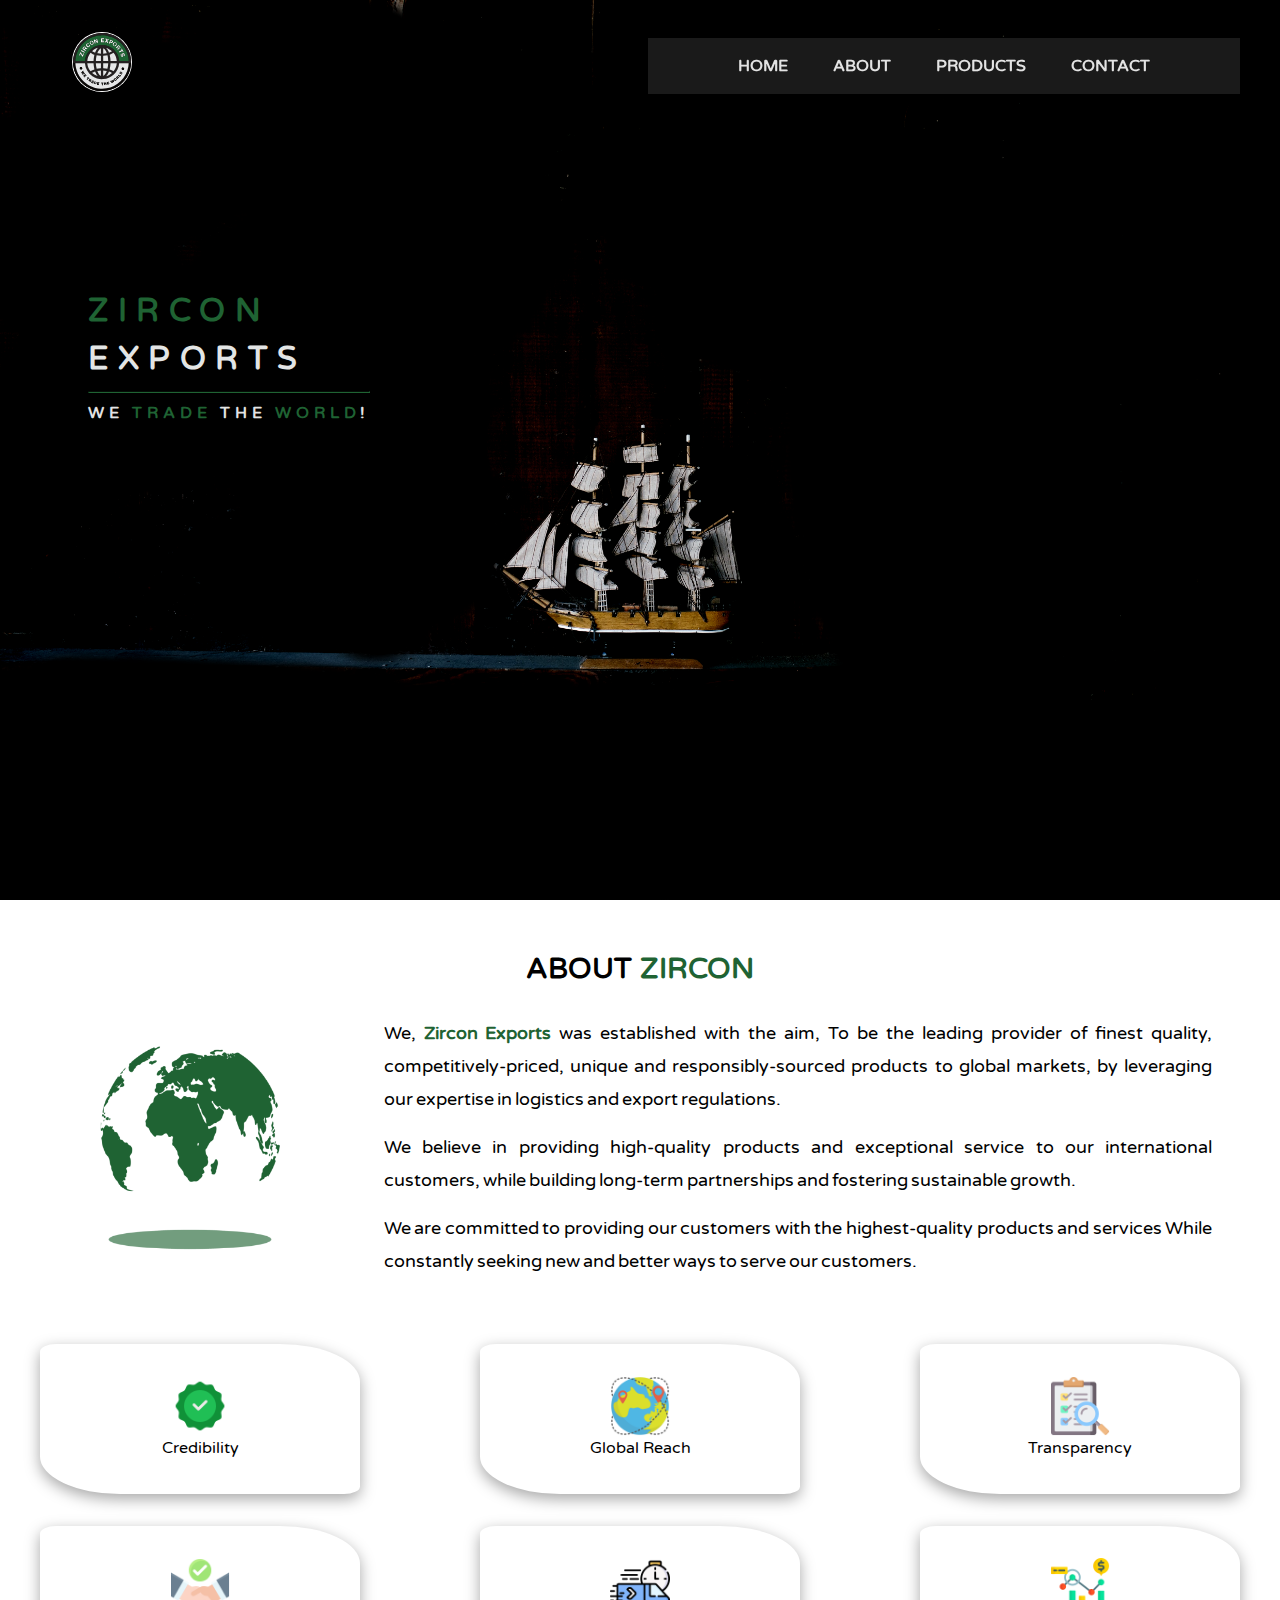
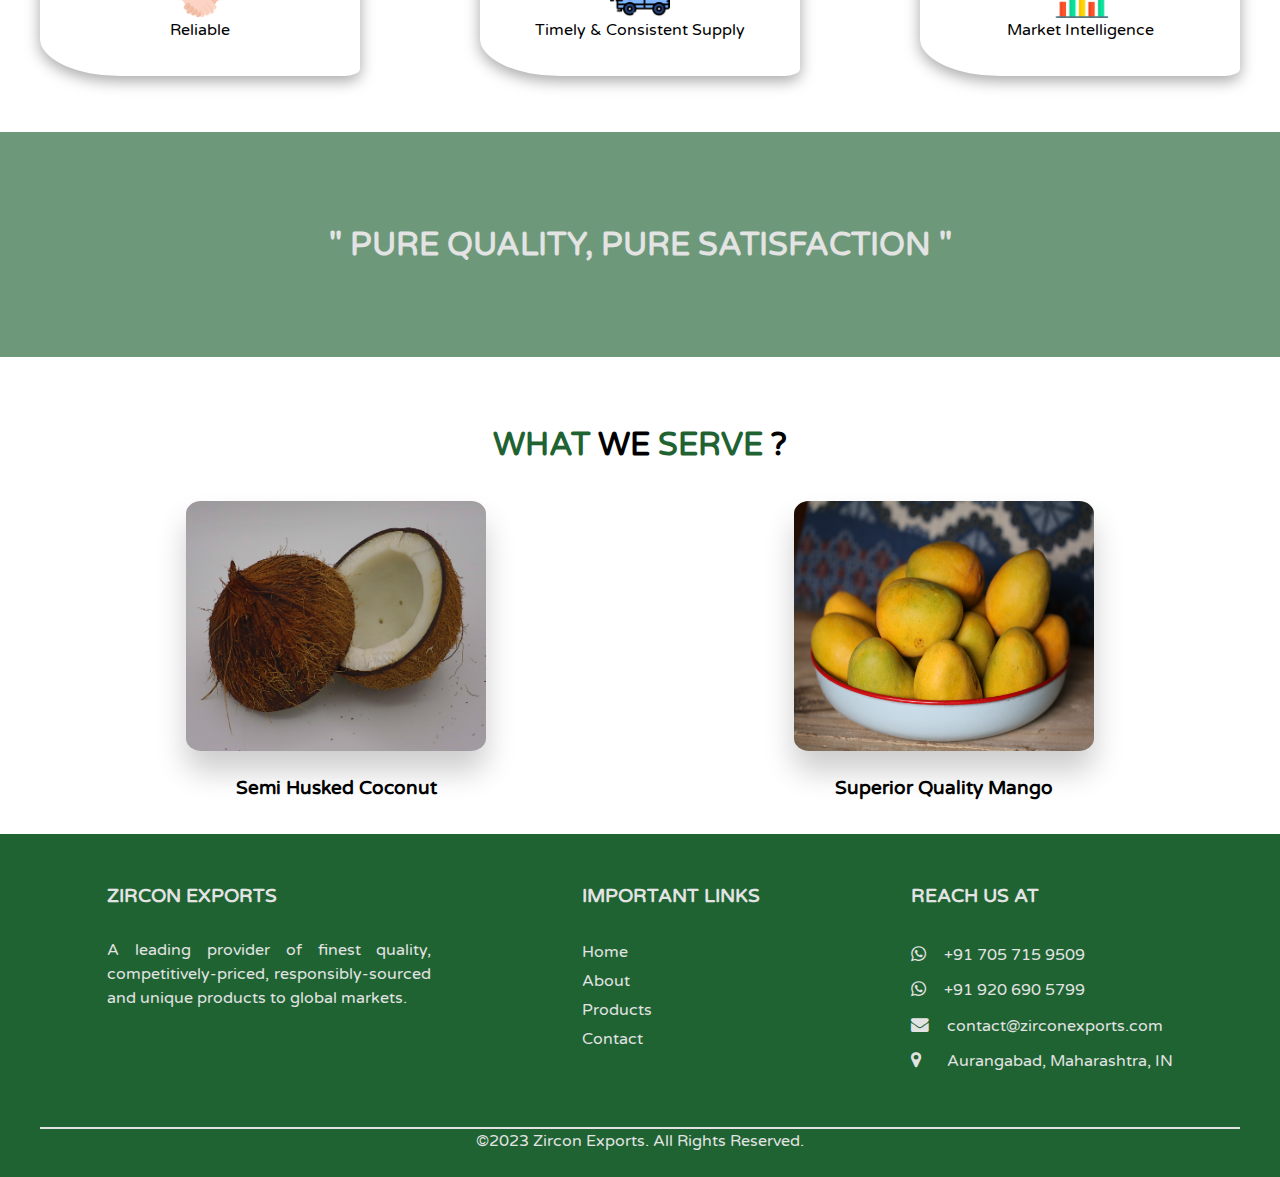
==== index.html @ 182d9b3e "Contact page header added" ====
<!DOCTYPE html>
<html lang="en">

<head>
    <meta charset="UTF-8">
    <meta http-equiv="X-UA-Compatible" content="IE=edge">
    <meta name="viewport" content="width=device-width, initial-scale=1.0">

    <title>Zircon Exports | We Trade The World!</title>

    <link rel="stylesheet" href="https://cdnjs.cloudflare.com/ajax/libs/font-awesome/4.7.0/css/font-awesome.min.css">

    <link rel="stylesheet" href="./assets/css/style.css">


</head>

<body>
    <section class="hero" id="home">
        <header class="primary-header container flex">
            <div>
                <img src="./assets/img/zircon_exports_logo.svg" alt="" class="logo">
            </div>
            <button class="nav-toggle" aria-controls="primary-navigation" aria-expanded="false">
                <span class="sr-only">Menu</span>
            </button>
            <nav>
                <ul data-visible="false" id="primary-navigation" class="primary-navigation flex">
                    <li>
                        <a href="#home">
                            <b>Home</b>
                        </a>
                    </li>
                    <li>
                        <a href="./about.html">
                            <b>About</b>
                        </a>
                    </li>
                    <li>
                        <a href="./product.html">
                            <b>Products</b>
                        </a>
                    </li>
                    <li>
                        <a href="#contact">
                            <b>Contact</b>
                        </a>
                    </li>
                </ul>
            </nav>
        </header>
        <div class="hero-container container flex">
            <div class="hero-heading">
                <h1><span>Zircon</span> <br /> Exports</h1>
                <hr>
                <h3>We <span>Trade</span> The <span>World</span>!</h3>
            </div>
        </div>
    </section>
    <section id="about-us">
        <div class="container">
            <h2 class="about-heading"><b>About <span>Zircon</span></b></h2>
            <div class="flex">
                <div class="globe">
                    <img src="./assets/img/globe-png.png" alt="">
                </div>
                <div>
                    <div class="about-para">
                        <p>We, <span><b> Zircon Exports</b></span> was established with the aim, To be the leading
                            provider
                            of
                            finest quality, competitively-priced, unique and responsibly-sourced products to global
                            markets,
                            by
                            leveraging our expertise
                            in logistics and export regulations.
                        </p>
                        <p>We believe in providing high-quality products and
                            exceptional
                            service to our international customers, while building long-term partnerships and fostering
                            sustainable growth.
                        </p>
                        <p>We are
                            committed to providing our customers with the highest-quality products and services While
                            constantly seeking new and better ways to serve our customers.
                        </p>
                    </div>
                </div>
            </div>
        </div>
        <div class="container flex card-container">
            <div class="card-wrap">
                <div class="card">
                    <img src="./assets/img/approved.png" alt="">
                    <p>Credibility</p>
                </div>
            </div>
            <div class="card-wrap">
                <div class="card">
                    <img src="./assets/img/navigation.png" alt="">
                    <p>Global Reach</p>
                </div>
            </div>
            <div class="card-wrap">
                <div class="card">
                    <img src="./assets/img/inspection.png" alt="">
                    <p>Transparency</p>
                </div>
            </div>
            <div class="card-wrap">
                <div class="card">
                    <img src="./assets/img/handshake.png" alt="">
                    <p>Reliable</p>
                </div>
            </div>
            <div class="card-wrap">
                <div class="card">
                    <img src="./assets/img/express-delivery.png" alt="">
                    <p>Timely &amp; Consistent Supply</p>
                </div>
            </div>
            <div class="card-wrap">
                <div class="card">
                    <img src="./assets/img/market-analysis.png" alt="">
                    <p>Market Intelligence</p>
                </div>
            </div>
        </div>
    </section>

    <div class="tagline-container low-op-bg-image flex">
        <div>
            <h1>" Pure Quality, Pure Satisfaction "</h1>
        </div>
    </div>

    <section id="product">
        <div class="container product-container">
            <h1><span>What</span> We <span>Serve </span>?</h1>
            <div class="flex card-container">
                <div class="card">
                    <div>
                        <img src="./assets/img/coco1.jpg" alt="">
                        <div class="overlay">
                            <div class="overlay-btn"><a href="./product.html">Read More</a></div>
                        </div>
                    </div>
                    <h3>Semi Husked Coconut</h3>
                </div>
                <div class="card">
                    <div>
                        <img src="./assets/img/mango.jpg" alt="">
                        <div class="overlay">
                            <div class="overlay-btn"><a href="./product.html">Read More</a></div>
                        </div>
                    </div>
                    <h3>Superior Quality Mango</h3>
                </div>
                <!-- <div class="card">
                    <img src="./assets/img/coco3.jpg" alt="">
                </div>
                <div class="card">
                    <img src="./assets/img/coco1.jpg" alt="">
                </div> -->
            </div>
        </div>
    </section>

    <footer id="contact">
        <div class="container flex">
            <div class="company">
                <h3>Zircon Exports</h3>
                <p>A leading provider of finest quality, competitively-priced, responsibly-sourced and unique products
                    to
                    global markets.
                </p>
            </div>
            <div class="important-links">
                <h3>Important Links</h3>
                <ul>
                    <li><a href="#home">Home</a></li>
                    <li><a href="./about.html">About</a></li>
                    <li><a href="./product.html">Products</a></li>
                    <li><a href="./contact.html">Contact</a></li>
                </ul>
            </div>
            <div class="contact-details-footer">
                <h3>Reach us at</h3>
                <ul>
                    <li><i class="fa fa-whatsapp"></i>+91 705 715 9509</li>
                    <li><i class="fa fa-whatsapp"></i>+91 920 690 5799</li>
                    <li><i class="fa fa-envelope"></i>contact@zirconexports.com</li>
                    <li><i class="fa fa-map-marker"></i>&nbsp;&nbsp;Aurangabad, Maharashtra, IN</li>
                </ul>
            </div>
        </div>
        <div class="container credits-container">
            <hr>
            <p>&#169;2023&nbsp;<a href="#">Zircon Exports.</a> All Rights Reserved.</p>
        </div>
    </footer>


    <script src="./assets/js/script.js"></script>
</body>

</html>
---- assets/css/style.css ----
@import url('https://fonts.googleapis.com/css2?family=Varela+Round&display=swap');

*{
    box-sizing: border-box;
    padding: 0;
    margin: 0;
}

html{
    scroll-behavior: smooth;
    scroll-padding-top: var(--scroll-padding, 100px);
}

a{
    text-decoration: none;
}

body{
    font-family: 'Varela Round', sans-serif;
    line-height: 1.5;
    overflow-x: hidden;
    /* height: 250em; */
}

/* -------- Utilities --------- */

.container{
    max-width: 1200px;
    margin: 0 auto;
}

.flex{
    display: flex;
    gap: var(--gap, 1rem);
}

.sr-only {
    position: absolute;
    width: 1px;
    height: 1px;
    padding: 0;
    margin: -1px;
    overflow: hidden;
    clip: rect(0,0,0,0);
    border: 0;
  }
/* -------------------------------- */

/* -------- Home ------------------ */
.hero{
    height: 100vh; 
    width: 100%;
    background-position: center;
    background-size: cover;
    background-repeat: no-repeat;
    background-attachment: fixed;
    /* background-image: linear-gradient(to top, rgba(31, 99, 51,0.5), rgba(0, 0, 0,0.4)) ,url(../img/hero2.jpg); */
    background-image: url(../img/hero3.png);
}

.hero-container{
    height: 50vh;
    justify-content: left;
    align-items: center;
    padding-inline: 3rem;
}

.hero-heading h1{
    color: #e3e5e5;
    font-size: 2em;
    text-transform: uppercase;
    letter-spacing: 0.3em;
}

.hero-heading hr{
    margin-block: 0.5em;
    border-color: #1f6333;
}

.hero-heading h3{
    color: #e3e3e3;
    font-size: 1em;
    text-transform: uppercase;
    letter-spacing: 0.3em;
}

.hero-heading span{
    color: #1f6333;
}

/* -------- primary header -------- */

.logo{
    width: 60px;
    margin: 2rem;
    border-radius: 50%;
}

.primary-header{
    align-items: center;
    justify-content: space-between;
    z-index: 1;
}

.sticky .primary-header{
    position: fixed;
    top: 0;
    right: 0;
    left: 0;
    transition: all 350ms ease-in-out;
}

.nav-toggle{
    display: none;
}

.primary-navigation{
    list-style: none;
    padding: 0;
    margin: 0;
    background: hsl(0, 0%, 0%, 0.5);
    transition: all 350ms ease-out;
    text-transform: uppercase;
}

.sticky .primary-header .primary-navigation{
    background: hsl(0, 0%, 0%, 0.6);
}

.primary-navigation a{
    color: #e3e3e3;
}

.primary-navigation a:hover{
    color: #fff;
    border-bottom: 1px solid #fff;
    padding-block: 0.4em;
}

@supports (backdrop-filter: blur(1rem)){
    .primary-navigation{
        background: hsl(0, 0%, 100%, 0.1);
        backdrop-filter: blur(1rem);
    }

    #about-page-styles .primary-navigation{
        background: hsl(0, 0%, 35%);
    }
    
    #product-page-styles .primary-navigation{
        background: hsl(0, 0%, 35%);
    }
    
    #contact-page-styles .primary-navigation{
        background: hsl(0, 0%, 35%);
    }
}

/* About section home page */

#about-us .flex{
    justify-content: space-between;
}

#about-us{
    margin-block: 3em;
}

#about-us .container{
    margin-block: 2em;
}

.about-heading{
    text-align: center;
    font-size: 1.8em;
    text-transform: uppercase;
}

.about-heading span{
    color: #1f6333;
}

.about-para{
    text-align: justify;
    /* text-justify: auto; */
    margin: 1em 1.5em;
    line-height: 1.8;
    font-size: 1.15em;
    word-spacing: -2px;
}

.about-para p{
    padding-block: 0.4em;
}

.about-para p span{
    color: #1f6333;
    font-weight: bold;
}

#about-us .globe{
    display: flex;
    align-items: center;
    justify-content: center;
}

#about-us .globe img{
    width: 300px;
    height: 300px;
    
}

#about-us .card-container{
    margin-block: 2em;
    align-items: center;
    flex-wrap: wrap;
}

#about-us .card-wrap{
    width: 320px;
    height: 150px;
    margin-block: 0.5em;
    display: flex;
    justify-content: center;
    box-shadow: rgba(0, 0, 0, 0.35) 0px 5px 15px;
    border-radius: 5% 25%;
    transition: all 350ms ease-out;
}

#about-us .card-wrap:hover{
    transform: translateY(-10px);
}

#about-us .card{
    display: flex;
    flex-direction: column;
    align-items: center;
    padding: 2em;
}

#about-us .card-container .card img{
    width: 60px;
}

/* ---------------------------------------- */

/*------------ Tagline section ------------ */

.tagline-container{
    width: 100%;
    height: 25vh;
    color: #e3e3e3;
    justify-content: center;
    align-items: center;
    font-weight: 700;
    font-size: 1em;
    text-transform: uppercase;
}

.low-op-bg-image{
    background-image: url(../img/product-bg.jpg);
    background-size: cover;
    background-position:center;
    background-attachment: fixed;
    position: relative;
    isolation: isolate;
}

.low-op-bg-image::after{
    content: "";
    position: absolute;
    inset: 0;
    z-index: -1;
    background: #1f6333;
    opacity: 0.65;
}

/* ---------------------------------------- */
/*         Product Section          */

.product-container{
    /* background-color: antiquewhite; */
    margin-block-end: 2em;
}

.product-container h1{
    font-size: 2em;
    text-align: center;
    margin-block-start: 2em;
    margin-block-end: 1em;
    text-transform: uppercase;
}

.product-container h1 span{
    color: #1f6333;
}

.card-container{
    height: 100%;
}

.product-container .flex{
    flex-wrap: wrap;
    justify-content: space-around;
    align-items: center;
}

.product-container .card{
    display: flex;
    flex-direction: column;
    align-items: center;
    justify-content: center;
    position: relative;
}

.product-container img{
    width: 300px;
    height: 250px;
    margin-block-end: 1em;
    border-radius: 5%;
    box-shadow: rgba(0, 0, 0, 0.2) 0px 20px 30px;
}

.overlay {
    position: absolute;
    top: 0;
    bottom: 100%;
    left: 0;
    right: 0;
    height: 0;
    width: 100%;
    /* opacity: 0.5; */
    overflow: hidden;
    transition: .5s ease;
    border-radius: 5%;
    background-color: #1f6333;
}

.card:hover .overlay {
    bottom: 0;
    height: 83%;
}

.overlay-btn{
    position: absolute;
    top: 50%;
    left: 50%;
    -webkit-transform: translate(-50%, -50%);
    -ms-transform: translate(-50%, -50%);
    transform: translate(-50%, -50%);
    text-align: center;
}

.overlay-btn a{
    color: white;
    font-size: 20px;
    font-weight: 500;
    border: 1px solid #e3e4e5;
    border-radius: 5%;
    padding: 0.5em;
}
/* -------------------------------- */

/*         Footer                   */

footer{
    background: #1f6333;
    color: #e3e3e3;
}

footer ul li{
    list-style-type: none;
}

footer a{
    color: #e3e3e3;
    text-decoration: none;
}

footer a:hover{
    color: #fff;
}

footer .container{
    padding: 3em 0;
}

footer .container h3{
    text-transform: uppercase;
    margin-block-end: 1.5em;
}

footer .flex{
    justify-content: space-around;
}

footer .company{
    width: 27%;
}

footer .company p{
    text-align: justify;
    text-justify: distribute;
}

footer .important-links li{
    line-height: 1.8;
}

footer .contact-details-footer li{
    line-height: 2.2;
}

footer .contact-details-footer li i{
    font-size: 1.1em;
    margin-inline-end: 1em;
}

footer .credits-container{
    padding: 0 0 1.5em 0;
    text-align: center;
}

.credits-container hr{
    border: 0.5px solid#e3e3e3;
}

/* -------------------------------- */

/* About Page */

#about-page-styles .hero{
    background: unset;
    height: unset;
    background-position: unset;
    background-size: unset;
    background-repeat: unset;
    background-attachment: unset;
}

.about-page .container{
    justify-content: space-evenly;
    align-items: center;
}

.rotating-globe{
    display: flex;
    justify-content: center;
    align-items: center;
}

.earth {
    width: 300px;
    height: 300px;
    margin-block-end: 13em;
    background-image: url(../img/mapWorld.jpg);
    background-size: cover;
    /* background-repeat: no-repeat; */
    border-radius: 50%;
    box-shadow: -20px -20px 50px 2px #000 inset, 0 0 20px #000;
    animation: spin 250s linear infinite;

}

.about-page .company-history{
    margin-inline-start: 4em;
    margin-block-start: 3em;
    max-width: 60ch;
}

.company-history p{
    margin-block: 2em;
    text-align: justify;
    text-justify:distribute-all-lines;
}

.company-history h1{
    text-transform: uppercase;
    font-size: 1.8em;
    margin-block-end: 0.5em;
}

.company-history h1 span{
    color: #1f6333;
}

.company-history h3 span{
    color: #1f6333;
}

.company-history h3{
    text-transform: uppercase;
}

.company-history h4{
    text-transform: uppercase;
    margin-block-end: 0.5em;
    letter-spacing: 0.3em;
    color: #3333;
    font-size: 1.2em;
}

.company-history .mission{
    margin-block: 1.5em;
}

.company-history li{
    list-style:circle ;
    margin: 0.7em 1em;
}

@keyframes spin {
    0%{
        background-position: 0 0;
    }
    100%{
        background-position: -4174px 0;
    }
}

#about-page-footer{
    margin-block-start: 3em;
}
/* ------------------------------------- */


/*       Product Page Styling            */

#product-page-styles .hero{
    background: unset;
    height: unset;
    background-position: unset;
    background-size: unset;
    background-repeat: unset;
    background-attachment: unset;
}


/* #product-page-styles::after{
    content: "";
    position: absolute;
    inset: 0;
    z-index: -1;
    background: #1f6333;
    opacity: 0.75;
} */

/* .product-pg-container{
    color: #000;
} */

.product-pg-container h1{
    color: #000;
    text-align: center;
    margin-block: 1em;
    text-transform: uppercase;
}

.product-pg-container h1 span{
    color: #1f6333;
}

.product-pg-container h3{
    margin-block-end: 0.5em;
}

.pg-card-container{
    display: flex;
    justify-content: space-between;
    align-items: center;
    margin-block: 2em;
}

.pg-mango .pg-card-container{
    flex-direction: row-reverse;
    margin-block-end: 1em;
}

.pg-card-container img{
    width: 300px;
    margin-inline: 1em;
    border-radius: 5%;
    box-shadow: -20px -20px 50px 2px #000 inset, 0 0 20px #000;
}

.product-pg-container .pg-detail{
    padding: 1em;
    text-align: justify;
    text-justify: distribute-all-lines;
}

.pg-mango .extras{
    margin-block-end: 1em;
    padding-inline: 1em;
}

.pg-mango ul li{
    list-style-type:circle;
    line-height: 2;
}

.pg-mango .variety-list{
    justify-content: space-around;
}

/* ------------------------------------- */

/* ------------- Media Queries --------- */

@media (max-width: 972px){
    .tagline-container{
        font-size: 1em;
    }
}


@media (max-width: 768px) {
    .container{
        margin-inline: 1em;
    }
    #about-us .flex{
        flex-direction: column;
    }
    .earth{
        width: 200px;
        height: 200px;
        margin-block-end: 1.5em;
    }
    .about-page .container{
        flex-direction: column;
        justify-content: center;
        align-items: center;
        height: unset;
    }
    .about-page .company-history{
        margin-inline-start: 0;
        margin-block-start: 0em;
        /* max-width: 60ch; */
    }

    .pg-card-container{
        flex-direction: column;
    }

    .pg-mango .pg-card-container{
        flex-direction: column;
    }

    .pg-mango .variety-list{
        /* justify-content: center; */
        flex-direction: column;
    }

}

@media (min-width: 35em){
    .primary-navigation{
        --gap: clamp(1.5rem, 5vh, 3rem);
        padding-block: 1rem;
        padding-inline: clamp(3rem, 10vh, 10rem);
    }
}

@media (max-width: 35em){
    .logo{
        width: 45px;
        margin: 1.5rem;
    }

    .primary-navigation{
        --gap: 2em;
        position: fixed;
        z-index: 1000;
        inset: 0 0 0 30%;
        flex-direction: column;
        padding: min(30vh, 10rem) 2em;
        transform: translateX(100%);
        transition: transform 350ms ease-out;
    }

    .primary-navigation[data-visible="true"]{
        transform: translateX(0%);
    }

    .nav-toggle{
        display: block;
        position: absolute;
        z-index: 9999;
        background: url(../img/icon-hamburger.svg);
        background-repeat: no-repeat;
        width: 2rem;
        border: 0;
        aspect-ratio: 1;
        top: 2rem;
        right: 2rem;
    }

    .sticky .primary-header .nav-toggle{
        background: url(../img/icon-hamburger-dark.svg);
        background-repeat: no-repeat;
    }

    .sticky .primary-header .nav-toggle[aria-expanded="true"],
    .nav-toggle[aria-expanded="true"]{
        background: url(../img/icon-close.svg);
        background-repeat: no-repeat;
    }

    .hero-container{
        justify-content: center;
        align-items: center;
        margin-block: -1.8em;
    }

    .hero-heading h1{
        font-size: 1.7em;
    }

    .hero-heading h3{
        font-size: 0.85em;
    }

    .about-para{
        font-size: 1em;
        margin: 0;
    }

    .tagline-container{
        font-size: 0.5em;
    }

    footer .flex{
        flex-direction: column;
    }

    footer .company{
        width: 100%;
    }

    .product-pg-container .pg-detail{
        padding-inline: 0;
    }
}
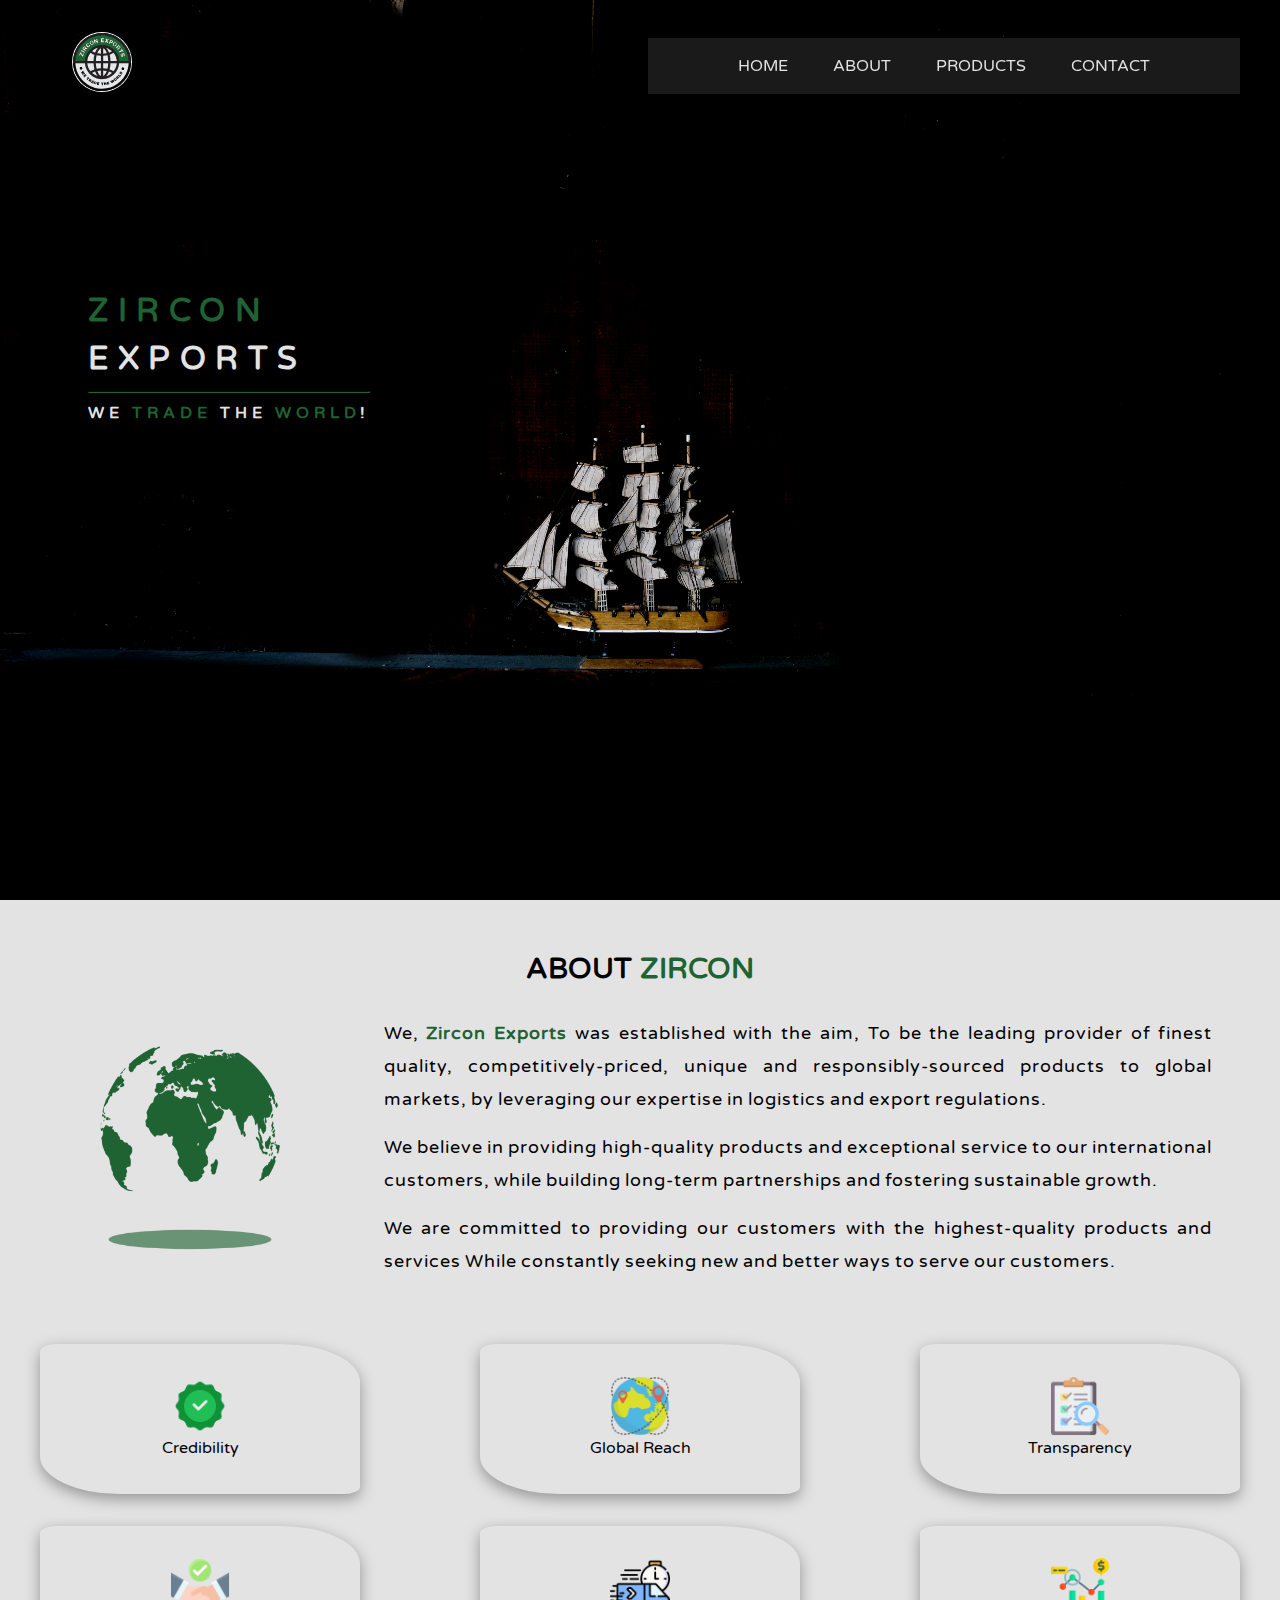
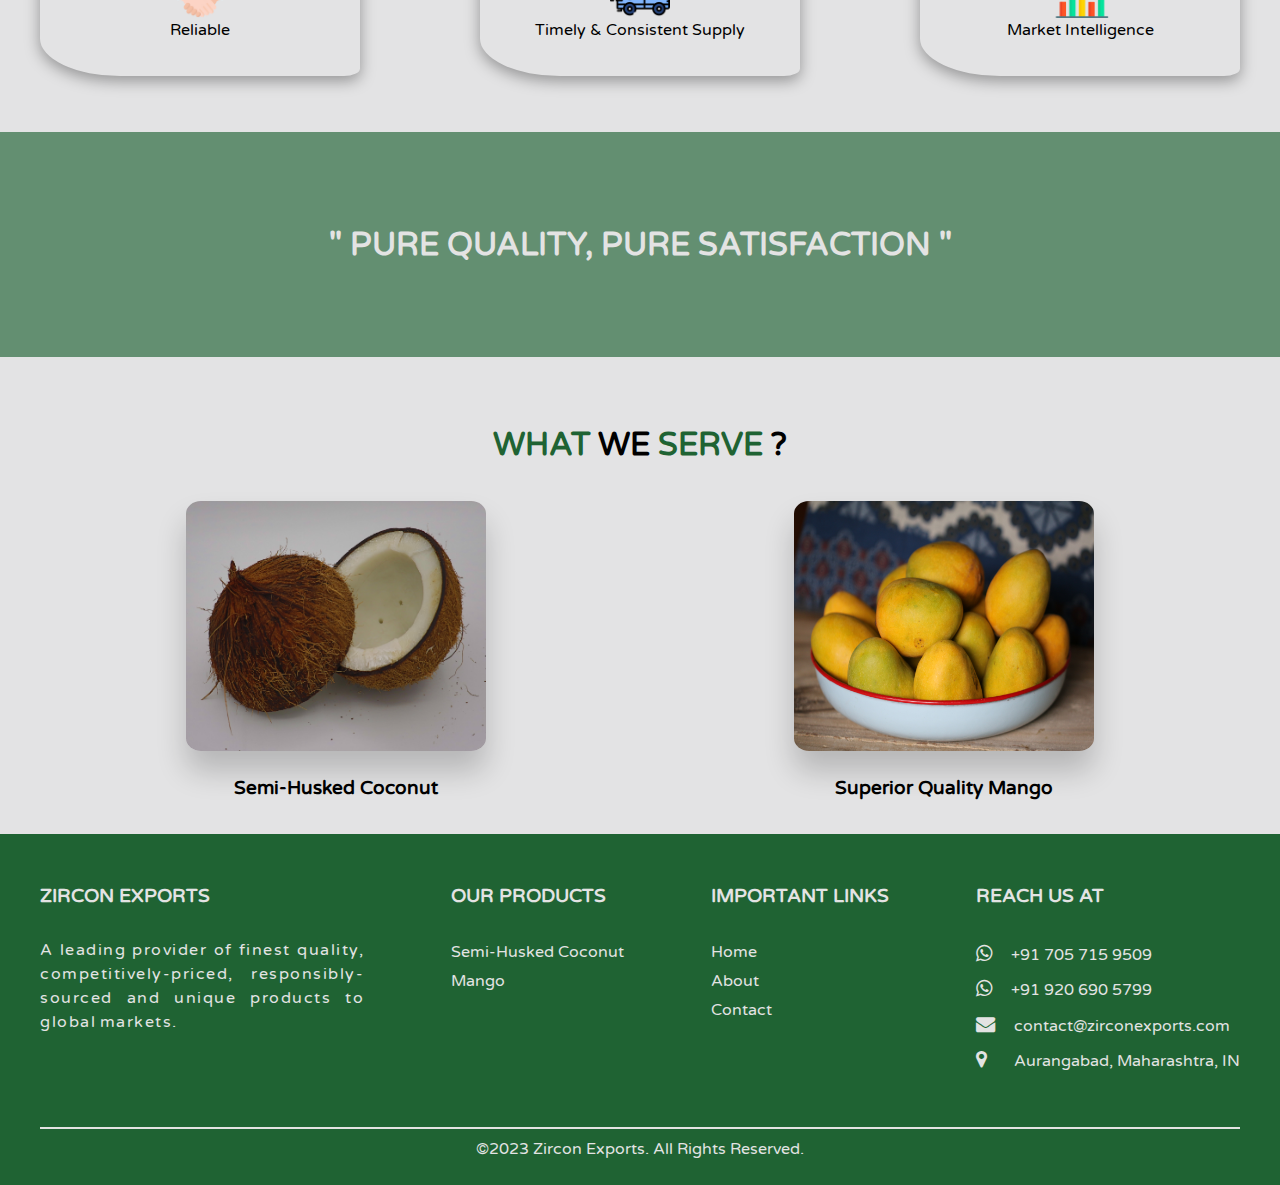
==== commit 9d0591c1: "Changes made at index and contact page" ====
--- a/index.html
+++ b/index.html
@@ -28,22 +28,31 @@
                 <ul data-visible="false" id="primary-navigation" class="primary-navigation flex">
                     <li>
                         <a href="#home">
-                            <b>Home</b>
+                            Home
                         </a>
                     </li>
                     <li>
                         <a href="./about.html">
-                            <b>About</b>
-                        </a>
-                    </li>
-                    <li>
-                        <a href="./product.html">
-                            <b>Products</b>
-                        </a>
-                    </li>
-                    <li>
-                        <a href="#contact">
-                            <b>Contact</b>
+                            About
+                        </a>
+                    </li>
+                    <li>
+                        <a href="#product">
+                            Products
+                        </a>
+                    </li>
+                    <!-- <li>
+                        <div class="dropdown">
+                            <a>Products</a>
+                            <div class="dropdown-content">
+                                <a href="#">Semi-Husked Coconut</a>
+                                <a href="#">Mango</a>
+                            </div>
+                        </div>
+                    </li> -->
+                    <li>
+                        <a href="./contact.html">
+                            Contact
                         </a>
                     </li>
                 </ul>
@@ -142,26 +151,28 @@
                     <div>
                         <img src="./assets/img/coco1.jpg" alt="">
                         <div class="overlay">
-                            <div class="overlay-btn"><a href="./product.html">Read More</a></div>
+                            <div class="overlay-btn">
+                                <a href="./semi_husked_coconut.html">
+                                    Read More
+                                </a>
+                            </div>
                         </div>
                     </div>
-                    <h3>Semi Husked Coconut</h3>
+                    <h3>Semi-Husked Coconut</h3>
                 </div>
                 <div class="card">
                     <div>
                         <img src="./assets/img/mango.jpg" alt="">
                         <div class="overlay">
-                            <div class="overlay-btn"><a href="./product.html">Read More</a></div>
+                            <div class="overlay-btn">
+                                <a href="./mango.html">
+                                    Read More
+                                </a>
+                            </div>
                         </div>
                     </div>
                     <h3>Superior Quality Mango</h3>
                 </div>
-                <!-- <div class="card">
-                    <img src="./assets/img/coco3.jpg" alt="">
-                </div>
-                <div class="card">
-                    <img src="./assets/img/coco1.jpg" alt="">
-                </div> -->
             </div>
         </div>
     </section>
@@ -176,11 +187,17 @@
                 </p>
             </div>
             <div class="important-links">
+                <h3>Our Products</h3>
+                <ul>
+                    <li><a href="./semi_husked_coconut.html">Semi-Husked Coconut</a></li>
+                    <li><a href="./mango.html">Mango</a></li>
+                </ul>
+            </div>
+            <div class="important-links">
                 <h3>Important Links</h3>
                 <ul>
                     <li><a href="#home">Home</a></li>
                     <li><a href="./about.html">About</a></li>
-                    <li><a href="./product.html">Products</a></li>
                     <li><a href="./contact.html">Contact</a></li>
                 </ul>
             </div>
--- a/assets/css/style.css
+++ b/assets/css/style.css
@@ -19,6 +19,7 @@
     font-family: 'Varela Round', sans-serif;
     line-height: 1.5;
     overflow-x: hidden;
+    background: #e3e3e4;
     /* height: 250em; */
 }
 
@@ -54,7 +55,6 @@
     background-size: cover;
     background-repeat: no-repeat;
     background-attachment: fixed;
-    /* background-image: linear-gradient(to top, rgba(31, 99, 51,0.5), rgba(0, 0, 0,0.4)) ,url(../img/hero2.jpg); */
     background-image: url(../img/hero3.png);
 }
 
@@ -66,7 +66,7 @@
 }
 
 .hero-heading h1{
-    color: #e3e5e5;
+    color: #e3e3e4;
     font-size: 2em;
     text-transform: uppercase;
     letter-spacing: 0.3em;
@@ -78,7 +78,7 @@
 }
 
 .hero-heading h3{
-    color: #e3e3e3;
+    color: #e3e3e4;
     font-size: 1em;
     text-transform: uppercase;
     letter-spacing: 0.3em;
@@ -128,13 +128,34 @@
 }
 
 .primary-navigation a{
-    color: #e3e3e3;
+    color: #e3e3e4;
+    transition: all 350ms ease;
 }
 
 .primary-navigation a:hover{
     color: #fff;
-    border-bottom: 1px solid #fff;
-    padding-block: 0.4em;
+    border-bottom: 0.5px solid #fff;
+    padding-block: 0.2em;
+}
+
+.primary-navigation .dropdown{
+    position: relative;
+}
+
+.primary-navigation .dropdown-content{
+  display: none;
+  position: absolute;
+  min-width: 200px;
+  box-shadow: 0px 8px 16px 0px rgba(0,0,0,0.2);
+  z-index: 1;
+}
+
+.primary-navigation .dropdown-content a{
+    display: block;
+}
+
+.primary-navigation .dropdown:hover .dropdown-content {
+    display: block;
 }
 
 @supports (backdrop-filter: blur(1rem)){
@@ -182,7 +203,7 @@
 
 .about-para{
     text-align: justify;
-    /* text-justify: auto; */
+    letter-spacing: 1px;
     margin: 1em 1.5em;
     line-height: 1.8;
     font-size: 1.15em;
@@ -352,10 +373,10 @@
 }
 
 .overlay-btn a{
-    color: white;
+    color: #e3e3e4;
     font-size: 20px;
     font-weight: 500;
-    border: 1px solid #e3e4e5;
+    border: 1px solid #e3e3e4;
     border-radius: 5%;
     padding: 0.5em;
 }
@@ -391,7 +412,7 @@
 }
 
 footer .flex{
-    justify-content: space-around;
+    justify-content: space-between;
 }
 
 footer .company{
@@ -399,8 +420,9 @@
 }
 
 footer .company p{
-    text-align: justify;
-    text-justify: distribute;
+    text-align:justify;
+    word-spacing: -2px;
+    letter-spacing: 1.5px;
 }
 
 footer .important-links li{
@@ -412,7 +434,7 @@
 }
 
 footer .contact-details-footer li i{
-    font-size: 1.1em;
+    font-size: 1.2em;
     margin-inline-end: 1em;
 }
 
@@ -423,6 +445,10 @@
 
 .credits-container hr{
     border: 0.5px solid#e3e3e3;
+}
+
+.credits-container p{
+    margin-block-start: 0.5em;
 }
 
 /* -------------------------------- */
@@ -452,7 +478,7 @@
 .earth {
     width: 300px;
     height: 300px;
-    margin-block-end: 13em;
+    /* margin-block-end: 13em; */
     background-image: url(../img/mapWorld.jpg);
     background-size: cover;
     /* background-repeat: no-repeat; */
@@ -500,13 +526,21 @@
     font-size: 1.2em;
 }
 
-.company-history .mission{
+.mission-container .mission,
+.mission-container .vision{
     margin-block: 1.5em;
-}
-
-.company-history li{
+    padding-inline: 0.5em;
+    text-align: justify;
+}
+
+.mission-container li{
     list-style:circle ;
     margin: 0.7em 1em;
+}
+
+.mission-container.container{
+    display: flex;
+    align-items: normal;
 }
 
 @keyframes spin {
@@ -594,6 +628,11 @@
     padding-inline: 1em;
 }
 
+.pg-mango h4{
+    margin-block: 1em;
+    text-transform: uppercase;
+}
+
 .pg-mango ul li{
     list-style-type:circle;
     line-height: 2;
@@ -604,6 +643,71 @@
 }
 
 /* ------------------------------------- */
+
+/*              Contact Page             */
+
+.contact-pg-container .flex{
+    justify-content: space-around;
+    margin-block: 2em;
+    padding: 1em;
+}
+
+.contact-pg-container li{
+    list-style-type: none;
+}
+
+.contact-pg-container h1{
+    text-align: center;
+}
+
+.contact-pg-container h1 span{
+    color: #1f6333;
+}
+
+.contact-pg-container .contact-list li{
+    line-height: 3;
+}
+
+.contact-list li i{
+    font-size: 1.5em;
+    margin-inline-end: 1em;
+}
+
+.contact-pg-container .form{
+    display: flex;
+    justify-content: center;
+    align-items: center;
+    text-align: center;
+    color: #e3e3e4;
+    background: #1f6333;
+    border-radius: 5%;
+    box-shadow: rgba(0, 0, 0, 0.35) 0px 5px 15px;
+    padding: 2em;
+    width: 350px;
+}
+
+.contact-pg-container .form-group{
+    margin-block: 2em;
+}
+
+.contact-pg-container .form input{
+    padding: 0.5em 1em;
+    border: none;
+    transition: all 500ms ease;
+}
+
+.contact-pg-container .form input[type=submit]{
+    width: 100%;
+}
+
+.contact-pg-container .form input[type=submit]:hover{
+    color: #1f6333;
+    background: #fff;
+    cursor: pointer;
+}
+
+/* ------------------------------------- */
+
 
 /* ------------- Media Queries --------- */
 
@@ -649,6 +753,12 @@
     .pg-mango .variety-list{
         /* justify-content: center; */
         flex-direction: column;
+    }
+
+    footer .flex{
+        /* flex-direction: column; */
+        flex-wrap: wrap;
+        justify-content: space-around;
     }
 
 }
@@ -695,12 +805,18 @@
         right: 2rem;
     }
 
-    .sticky .primary-header .nav-toggle{
+    .sticky .primary-header .nav-toggle,
+    #about-page-styles .primary-header .nav-toggle,
+    #product-page-styles .primary-header .nav-toggle,
+    #contact-page-styles .primary-header .nav-toggle{
         background: url(../img/icon-hamburger-dark.svg);
         background-repeat: no-repeat;
     }
-
+    
     .sticky .primary-header .nav-toggle[aria-expanded="true"],
+    #about-page-styles .primary-header .nav-toggle[aria-expanded="true"],
+    #product-page-styles .primary-header .nav-toggle[aria-expanded="true"],
+    #contact-page-styles .primary-header .nav-toggle[aria-expanded="true"],
     .nav-toggle[aria-expanded="true"]{
         background: url(../img/icon-close.svg);
         background-repeat: no-repeat;
@@ -729,6 +845,11 @@
         font-size: 0.5em;
     }
 
+
+    footer .container h3{
+        margin-block-end: 0.5em;
+    }
+
     footer .flex{
         flex-direction: column;
     }
@@ -737,6 +858,11 @@
         width: 100%;
     }
 
+    footer .company,
+    footer .important-links{
+        margin-block-end: 1em;
+    }
+
     .product-pg-container .pg-detail{
         padding-inline: 0;
     }
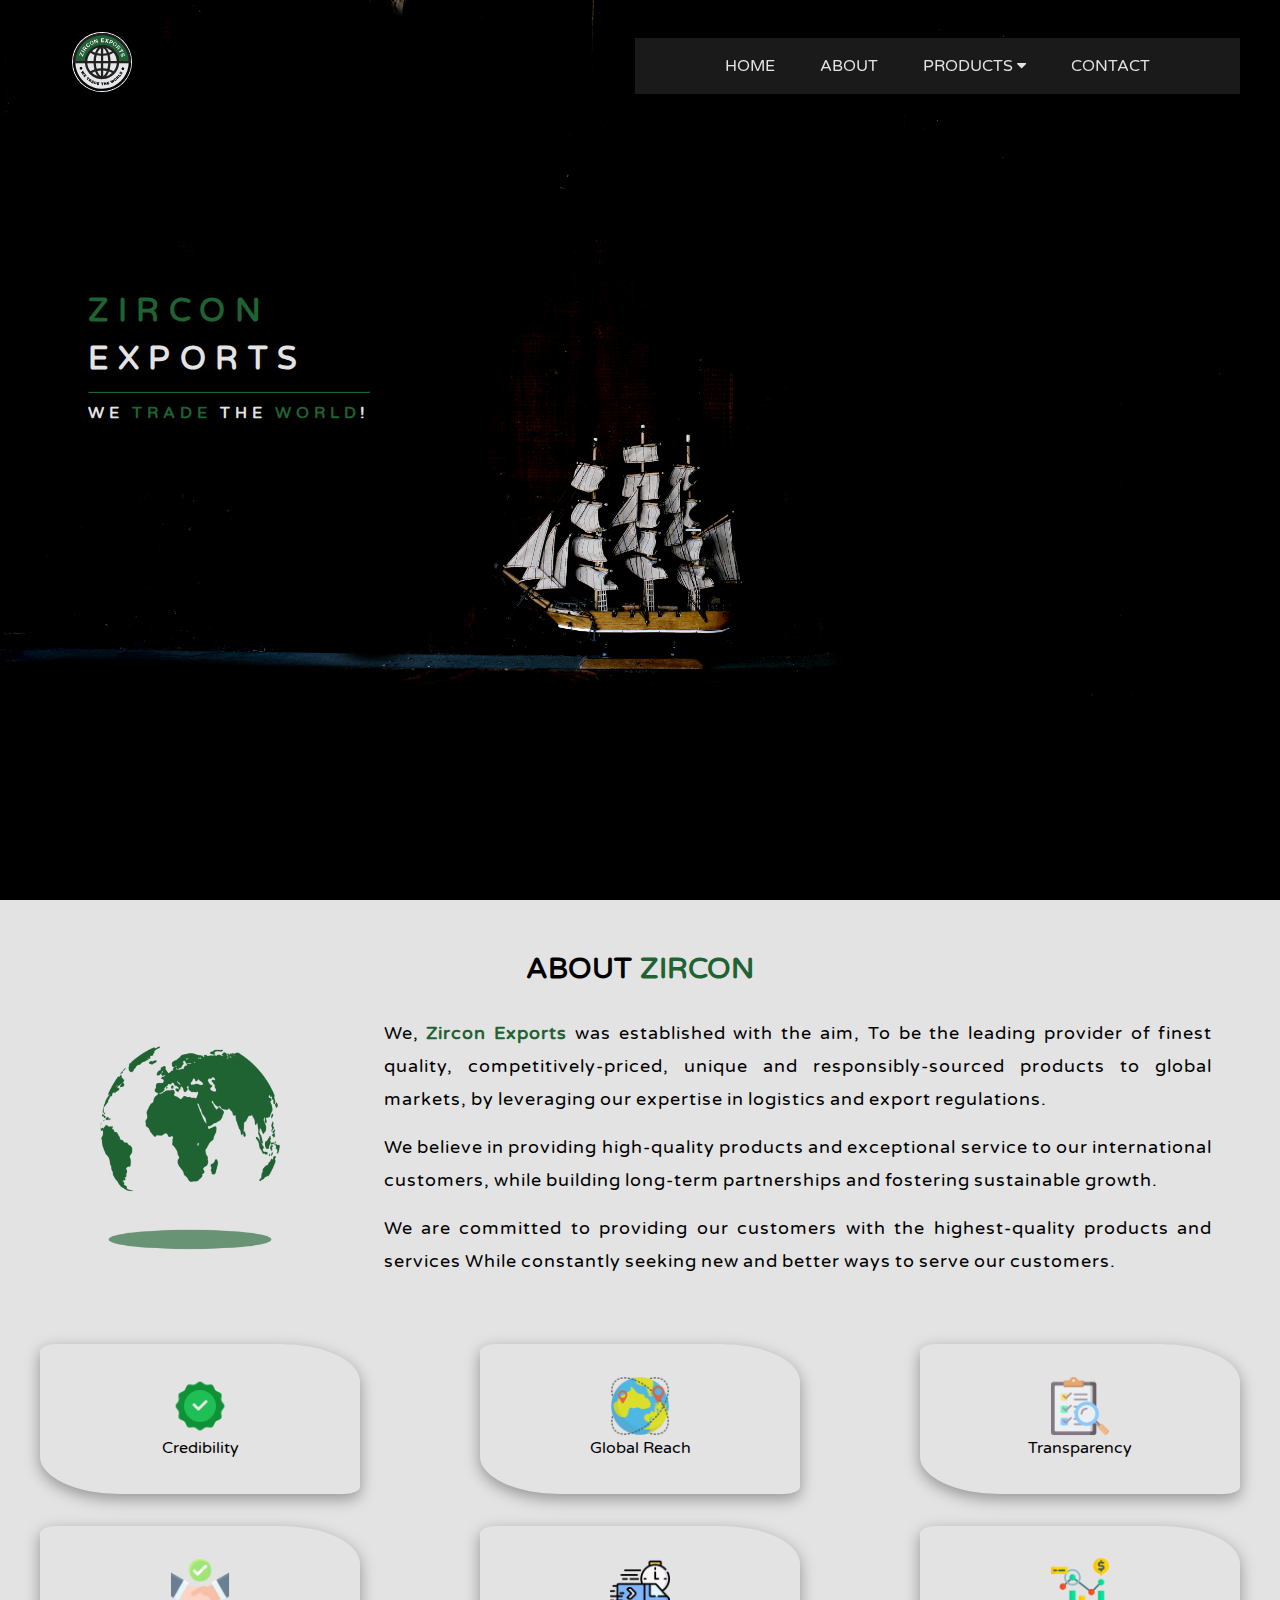
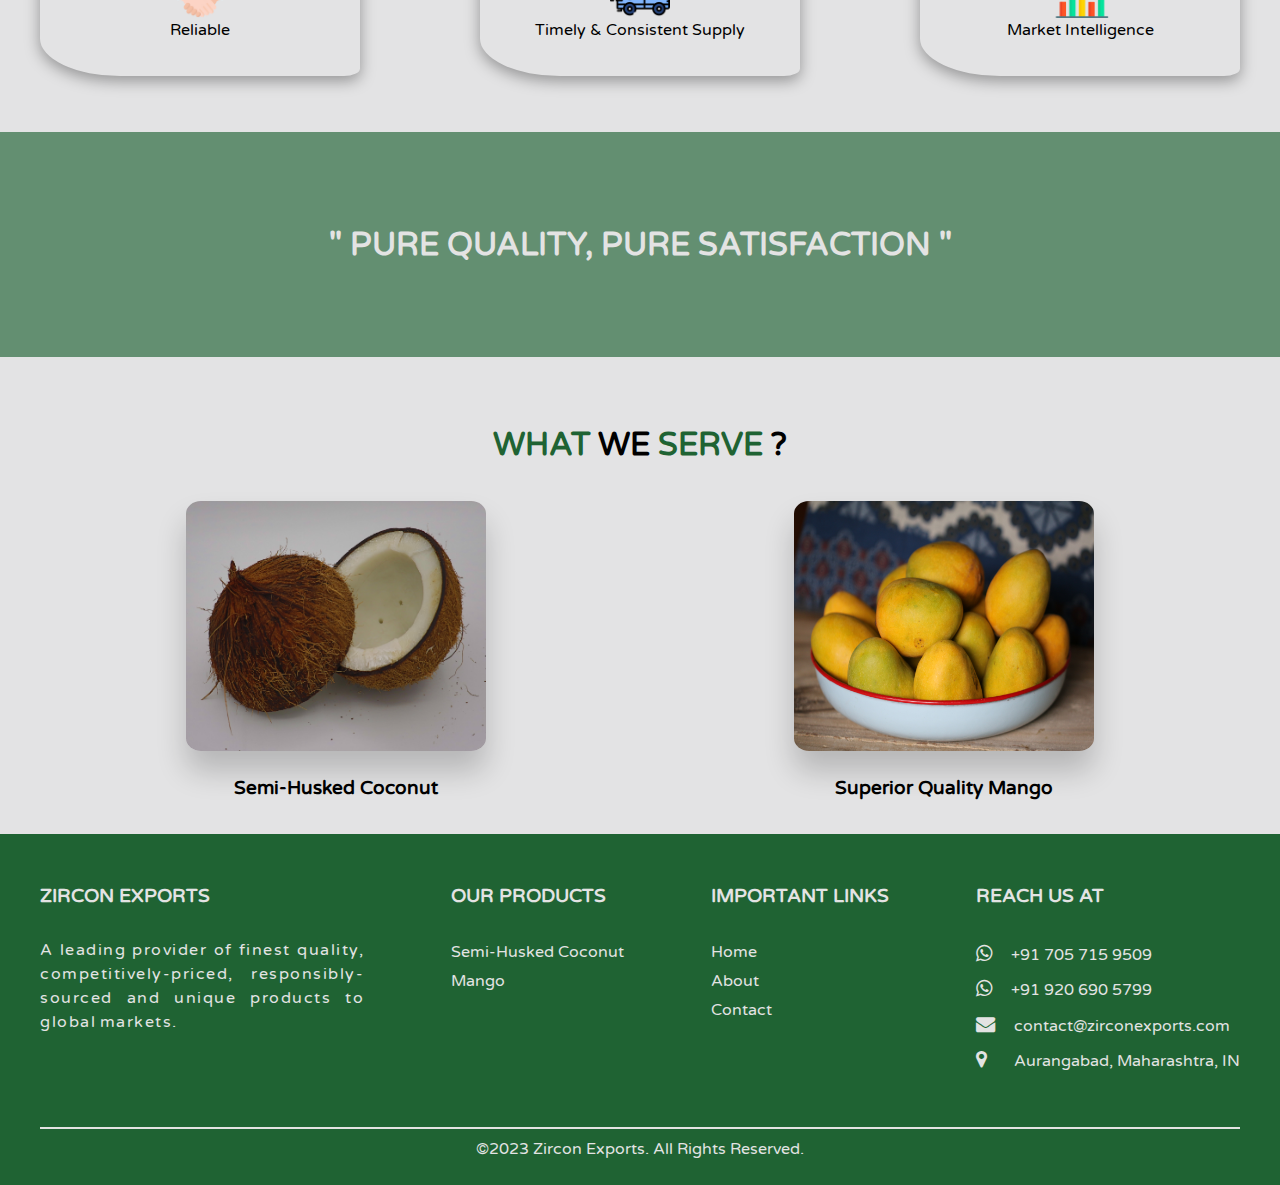
==== commit f9713d77: "Dropdown changes addded" ====
--- a/index.html
+++ b/index.html
@@ -1,224 +1,235 @@
 <!DOCTYPE html>
 <html lang="en">
-
-<head>
-    <meta charset="UTF-8">
-    <meta http-equiv="X-UA-Compatible" content="IE=edge">
-    <meta name="viewport" content="width=device-width, initial-scale=1.0">
+  <head>
+    <meta charset="UTF-8" />
+    <meta http-equiv="X-UA-Compatible" content="IE=edge" />
+    <meta name="viewport" content="width=device-width, initial-scale=1.0" />
 
     <title>Zircon Exports | We Trade The World!</title>
 
-    <link rel="stylesheet" href="https://cdnjs.cloudflare.com/ajax/libs/font-awesome/4.7.0/css/font-awesome.min.css">
-
-    <link rel="stylesheet" href="./assets/css/style.css">
-
-
-</head>
-
-<body>
+    <link
+      rel="stylesheet"
+      href="https://cdnjs.cloudflare.com/ajax/libs/font-awesome/4.7.0/css/font-awesome.min.css"
+    />
+
+    <link rel="stylesheet" href="./assets/css/style.css" />
+  </head>
+
+  <body>
     <section class="hero" id="home">
-        <header class="primary-header container flex">
-            <div>
-                <img src="./assets/img/zircon_exports_logo.svg" alt="" class="logo">
-            </div>
-            <button class="nav-toggle" aria-controls="primary-navigation" aria-expanded="false">
-                <span class="sr-only">Menu</span>
-            </button>
-            <nav>
-                <ul data-visible="false" id="primary-navigation" class="primary-navigation flex">
-                    <li>
-                        <a href="#home">
-                            Home
-                        </a>
-                    </li>
-                    <li>
-                        <a href="./about.html">
-                            About
-                        </a>
-                    </li>
-                    <li>
-                        <a href="#product">
-                            Products
-                        </a>
-                    </li>
-                    <!-- <li>
-                        <div class="dropdown">
-                            <a>Products</a>
-                            <div class="dropdown-content">
-                                <a href="#">Semi-Husked Coconut</a>
-                                <a href="#">Mango</a>
-                            </div>
-                        </div>
-                    </li> -->
-                    <li>
-                        <a href="./contact.html">
-                            Contact
-                        </a>
-                    </li>
-                </ul>
-            </nav>
-        </header>
-        <div class="hero-container container flex">
-            <div class="hero-heading">
-                <h1><span>Zircon</span> <br /> Exports</h1>
-                <hr>
-                <h3>We <span>Trade</span> The <span>World</span>!</h3>
-            </div>
-        </div>
+      <header class="primary-header container flex">
+        <div>
+          <img src="./assets/img/zircon_exports_logo.svg" alt="" class="logo" />
+        </div>
+        <button
+          class="nav-toggle"
+          aria-controls="primary-navigation"
+          aria-expanded="false"
+        >
+          <span class="sr-only">Menu</span>
+        </button>
+        <nav>
+          <ul
+            data-visible="false"
+            id="primary-navigation"
+            class="primary-navigation flex"
+          >
+            <li>
+              <a href="#home"> Home </a>
+            </li>
+            <li>
+              <a href="./about.html"> About </a>
+            </li>
+            <li class="dropdown">
+              <a> Products <i class="fa fa-caret-down"></i></a>
+              <ul class="dropdown-content">
+                <li>
+                  <a href="./semi_husked_coconut.html">Semi-Husked Coconut</a>
+                </li>
+                <li><a href="./mango.html">Mango</a></li>
+              </ul>
+            </li>
+            <!-- <li>
+              <div class="dropdown">
+                <a>Products</a>
+                <div class="dropdown-content">
+                  <a href="#">Semi-Husked Coconut</a>
+                  <a href="#">Mango</a>
+                </div>
+              </div>
+            </li> -->
+            <li>
+              <a href="./contact.html"> Contact </a>
+            </li>
+          </ul>
+        </nav>
+      </header>
+      <div class="hero-container container flex">
+        <div class="hero-heading">
+          <h1>
+            <span>Zircon</span> <br />
+            Exports
+          </h1>
+          <hr />
+          <h3>We <span>Trade</span> The <span>World</span>!</h3>
+        </div>
+      </div>
     </section>
     <section id="about-us">
-        <div class="container">
-            <h2 class="about-heading"><b>About <span>Zircon</span></b></h2>
-            <div class="flex">
-                <div class="globe">
-                    <img src="./assets/img/globe-png.png" alt="">
+      <div class="container">
+        <h2 class="about-heading">
+          <b>About <span>Zircon</span></b>
+        </h2>
+        <div class="flex">
+          <div class="globe">
+            <img src="./assets/img/globe-png.png" alt="" />
+          </div>
+          <div>
+            <div class="about-para">
+              <p>
+                We, <span><b> Zircon Exports</b></span> was established with the
+                aim, To be the leading provider of finest quality,
+                competitively-priced, unique and responsibly-sourced products to
+                global markets, by leveraging our expertise in logistics and
+                export regulations.
+              </p>
+              <p>
+                We believe in providing high-quality products and exceptional
+                service to our international customers, while building long-term
+                partnerships and fostering sustainable growth.
+              </p>
+              <p>
+                We are committed to providing our customers with the
+                highest-quality products and services While constantly seeking
+                new and better ways to serve our customers.
+              </p>
+            </div>
+          </div>
+        </div>
+      </div>
+      <div class="container flex card-container">
+        <div class="card-wrap">
+          <div class="card">
+            <img src="./assets/img/approved.png" alt="" />
+            <p>Credibility</p>
+          </div>
+        </div>
+        <div class="card-wrap">
+          <div class="card">
+            <img src="./assets/img/navigation.png" alt="" />
+            <p>Global Reach</p>
+          </div>
+        </div>
+        <div class="card-wrap">
+          <div class="card">
+            <img src="./assets/img/inspection.png" alt="" />
+            <p>Transparency</p>
+          </div>
+        </div>
+        <div class="card-wrap">
+          <div class="card">
+            <img src="./assets/img/handshake.png" alt="" />
+            <p>Reliable</p>
+          </div>
+        </div>
+        <div class="card-wrap">
+          <div class="card">
+            <img src="./assets/img/express-delivery.png" alt="" />
+            <p>Timely &amp; Consistent Supply</p>
+          </div>
+        </div>
+        <div class="card-wrap">
+          <div class="card">
+            <img src="./assets/img/market-analysis.png" alt="" />
+            <p>Market Intelligence</p>
+          </div>
+        </div>
+      </div>
+    </section>
+
+    <div class="tagline-container low-op-bg-image flex">
+      <div>
+        <h1>" Pure Quality, Pure Satisfaction "</h1>
+      </div>
+    </div>
+
+    <section id="product">
+      <div class="container product-container">
+        <h1><span>What</span> We <span>Serve </span>?</h1>
+        <div class="flex card-container">
+          <div class="card">
+            <div>
+              <img src="./assets/img/coco1.jpg" alt="" />
+              <div class="overlay">
+                <div class="overlay-btn">
+                  <a href="./semi_husked_coconut.html"> Read More </a>
                 </div>
-                <div>
-                    <div class="about-para">
-                        <p>We, <span><b> Zircon Exports</b></span> was established with the aim, To be the leading
-                            provider
-                            of
-                            finest quality, competitively-priced, unique and responsibly-sourced products to global
-                            markets,
-                            by
-                            leveraging our expertise
-                            in logistics and export regulations.
-                        </p>
-                        <p>We believe in providing high-quality products and
-                            exceptional
-                            service to our international customers, while building long-term partnerships and fostering
-                            sustainable growth.
-                        </p>
-                        <p>We are
-                            committed to providing our customers with the highest-quality products and services While
-                            constantly seeking new and better ways to serve our customers.
-                        </p>
-                    </div>
+              </div>
+            </div>
+            <h3>Semi-Husked Coconut</h3>
+          </div>
+          <div class="card">
+            <div>
+              <img src="./assets/img/mango.jpg" alt="" />
+              <div class="overlay">
+                <div class="overlay-btn">
+                  <a href="./mango.html"> Read More </a>
                 </div>
+              </div>
             </div>
-        </div>
-        <div class="container flex card-container">
-            <div class="card-wrap">
-                <div class="card">
-                    <img src="./assets/img/approved.png" alt="">
-                    <p>Credibility</p>
-                </div>
-            </div>
-            <div class="card-wrap">
-                <div class="card">
-                    <img src="./assets/img/navigation.png" alt="">
-                    <p>Global Reach</p>
-                </div>
-            </div>
-            <div class="card-wrap">
-                <div class="card">
-                    <img src="./assets/img/inspection.png" alt="">
-                    <p>Transparency</p>
-                </div>
-            </div>
-            <div class="card-wrap">
-                <div class="card">
-                    <img src="./assets/img/handshake.png" alt="">
-                    <p>Reliable</p>
-                </div>
-            </div>
-            <div class="card-wrap">
-                <div class="card">
-                    <img src="./assets/img/express-delivery.png" alt="">
-                    <p>Timely &amp; Consistent Supply</p>
-                </div>
-            </div>
-            <div class="card-wrap">
-                <div class="card">
-                    <img src="./assets/img/market-analysis.png" alt="">
-                    <p>Market Intelligence</p>
-                </div>
-            </div>
-        </div>
+            <h3>Superior Quality Mango</h3>
+          </div>
+        </div>
+      </div>
     </section>
 
-    <div class="tagline-container low-op-bg-image flex">
-        <div>
-            <h1>" Pure Quality, Pure Satisfaction "</h1>
-        </div>
-    </div>
-
-    <section id="product">
-        <div class="container product-container">
-            <h1><span>What</span> We <span>Serve </span>?</h1>
-            <div class="flex card-container">
-                <div class="card">
-                    <div>
-                        <img src="./assets/img/coco1.jpg" alt="">
-                        <div class="overlay">
-                            <div class="overlay-btn">
-                                <a href="./semi_husked_coconut.html">
-                                    Read More
-                                </a>
-                            </div>
-                        </div>
-                    </div>
-                    <h3>Semi-Husked Coconut</h3>
-                </div>
-                <div class="card">
-                    <div>
-                        <img src="./assets/img/mango.jpg" alt="">
-                        <div class="overlay">
-                            <div class="overlay-btn">
-                                <a href="./mango.html">
-                                    Read More
-                                </a>
-                            </div>
-                        </div>
-                    </div>
-                    <h3>Superior Quality Mango</h3>
-                </div>
-            </div>
-        </div>
-    </section>
-
     <footer id="contact">
-        <div class="container flex">
-            <div class="company">
-                <h3>Zircon Exports</h3>
-                <p>A leading provider of finest quality, competitively-priced, responsibly-sourced and unique products
-                    to
-                    global markets.
-                </p>
-            </div>
-            <div class="important-links">
-                <h3>Our Products</h3>
-                <ul>
-                    <li><a href="./semi_husked_coconut.html">Semi-Husked Coconut</a></li>
-                    <li><a href="./mango.html">Mango</a></li>
-                </ul>
-            </div>
-            <div class="important-links">
-                <h3>Important Links</h3>
-                <ul>
-                    <li><a href="#home">Home</a></li>
-                    <li><a href="./about.html">About</a></li>
-                    <li><a href="./contact.html">Contact</a></li>
-                </ul>
-            </div>
-            <div class="contact-details-footer">
-                <h3>Reach us at</h3>
-                <ul>
-                    <li><i class="fa fa-whatsapp"></i>+91 705 715 9509</li>
-                    <li><i class="fa fa-whatsapp"></i>+91 920 690 5799</li>
-                    <li><i class="fa fa-envelope"></i>contact@zirconexports.com</li>
-                    <li><i class="fa fa-map-marker"></i>&nbsp;&nbsp;Aurangabad, Maharashtra, IN</li>
-                </ul>
-            </div>
-        </div>
-        <div class="container credits-container">
-            <hr>
-            <p>&#169;2023&nbsp;<a href="#">Zircon Exports.</a> All Rights Reserved.</p>
-        </div>
+      <div class="container flex">
+        <div class="company">
+          <h3>Zircon Exports</h3>
+          <p>
+            A leading provider of finest quality, competitively-priced,
+            responsibly-sourced and unique products to global markets.
+          </p>
+        </div>
+        <div class="important-links">
+          <h3>Our Products</h3>
+          <ul>
+            <li>
+              <a href="./semi_husked_coconut.html">Semi-Husked Coconut</a>
+            </li>
+            <li><a href="./mango.html">Mango</a></li>
+          </ul>
+        </div>
+        <div class="important-links">
+          <h3>Important Links</h3>
+          <ul>
+            <li><a href="#home">Home</a></li>
+            <li><a href="./about.html">About</a></li>
+            <li><a href="./contact.html">Contact</a></li>
+          </ul>
+        </div>
+        <div class="contact-details-footer">
+          <h3>Reach us at</h3>
+          <ul>
+            <li><i class="fa fa-whatsapp"></i>+91 705 715 9509</li>
+            <li><i class="fa fa-whatsapp"></i>+91 920 690 5799</li>
+            <li><i class="fa fa-envelope"></i>contact@zirconexports.com</li>
+            <li>
+              <i class="fa fa-map-marker"></i>&nbsp;&nbsp;Aurangabad,
+              Maharashtra, IN
+            </li>
+          </ul>
+        </div>
+      </div>
+      <div class="container credits-container">
+        <hr />
+        <p>
+          &#169;2023&nbsp;<a href="#">Zircon Exports.</a> All Rights Reserved.
+        </p>
+      </div>
     </footer>
 
-
     <script src="./assets/js/script.js"></script>
-</body>
-
-</html>+  </body>
+</html>
--- a/assets/css/style.css
+++ b/assets/css/style.css
@@ -1,574 +1,594 @@
-@import url('https://fonts.googleapis.com/css2?family=Varela+Round&display=swap');
-
-*{
-    box-sizing: border-box;
-    padding: 0;
-    margin: 0;
-}
-
-html{
-    scroll-behavior: smooth;
-    scroll-padding-top: var(--scroll-padding, 100px);
-}
-
-a{
-    text-decoration: none;
-}
-
-body{
-    font-family: 'Varela Round', sans-serif;
-    line-height: 1.5;
-    overflow-x: hidden;
-    background: #e3e3e4;
-    /* height: 250em; */
+@import url("https://fonts.googleapis.com/css2?family=Varela+Round&display=swap");
+
+* {
+  box-sizing: border-box;
+  padding: 0;
+  margin: 0;
+}
+
+html {
+  scroll-behavior: smooth;
+  scroll-padding-top: var(--scroll-padding, 100px);
+}
+
+a {
+  text-decoration: none;
+}
+
+body {
+  font-family: "Varela Round", sans-serif;
+  line-height: 1.5;
+  overflow-x: hidden;
+  background: #e3e3e4;
+  /* height: 250em; */
 }
 
 /* -------- Utilities --------- */
 
-.container{
-    max-width: 1200px;
-    margin: 0 auto;
-}
-
-.flex{
-    display: flex;
-    gap: var(--gap, 1rem);
+.container {
+  max-width: 1200px;
+  margin: 0 auto;
+}
+
+.flex {
+  display: flex;
+  gap: var(--gap, 1rem);
 }
 
 .sr-only {
-    position: absolute;
-    width: 1px;
-    height: 1px;
-    padding: 0;
-    margin: -1px;
-    overflow: hidden;
-    clip: rect(0,0,0,0);
-    border: 0;
-  }
+  position: absolute;
+  width: 1px;
+  height: 1px;
+  padding: 0;
+  margin: -1px;
+  overflow: hidden;
+  clip: rect(0, 0, 0, 0);
+  border: 0;
+}
 /* -------------------------------- */
 
 /* -------- Home ------------------ */
-.hero{
-    height: 100vh; 
-    width: 100%;
-    background-position: center;
-    background-size: cover;
-    background-repeat: no-repeat;
-    background-attachment: fixed;
-    background-image: url(../img/hero3.png);
-}
-
-.hero-container{
-    height: 50vh;
-    justify-content: left;
-    align-items: center;
-    padding-inline: 3rem;
-}
-
-.hero-heading h1{
-    color: #e3e3e4;
-    font-size: 2em;
-    text-transform: uppercase;
-    letter-spacing: 0.3em;
-}
-
-.hero-heading hr{
-    margin-block: 0.5em;
-    border-color: #1f6333;
-}
-
-.hero-heading h3{
-    color: #e3e3e4;
-    font-size: 1em;
-    text-transform: uppercase;
-    letter-spacing: 0.3em;
-}
-
-.hero-heading span{
-    color: #1f6333;
+.hero {
+  height: 100vh;
+  width: 100%;
+  background-position: center;
+  background-size: cover;
+  background-repeat: no-repeat;
+  background-attachment: fixed;
+  background-image: url(../img/hero3.png);
+}
+
+.hero-container {
+  height: 50vh;
+  justify-content: left;
+  align-items: center;
+  padding-inline: 3rem;
+}
+
+.hero-heading h1 {
+  color: #e3e3e4;
+  font-size: 2em;
+  text-transform: uppercase;
+  letter-spacing: 0.3em;
+}
+
+.hero-heading hr {
+  margin-block: 0.5em;
+  border-color: #1f6333;
+}
+
+.hero-heading h3 {
+  color: #e3e3e4;
+  font-size: 1em;
+  text-transform: uppercase;
+  letter-spacing: 0.3em;
+}
+
+.hero-heading span {
+  color: #1f6333;
 }
 
 /* -------- primary header -------- */
 
-.logo{
-    width: 60px;
-    margin: 2rem;
-    border-radius: 50%;
-}
-
-.primary-header{
-    align-items: center;
-    justify-content: space-between;
-    z-index: 1;
-}
-
-.sticky .primary-header{
-    position: fixed;
-    top: 0;
-    right: 0;
-    left: 0;
-    transition: all 350ms ease-in-out;
-}
-
-.nav-toggle{
-    display: none;
-}
-
-.primary-navigation{
-    list-style: none;
-    padding: 0;
-    margin: 0;
-    background: hsl(0, 0%, 0%, 0.5);
-    transition: all 350ms ease-out;
-    text-transform: uppercase;
-}
-
-.sticky .primary-header .primary-navigation{
-    background: hsl(0, 0%, 0%, 0.6);
-}
-
-.primary-navigation a{
-    color: #e3e3e4;
-    transition: all 350ms ease;
-}
-
-.primary-navigation a:hover{
-    color: #fff;
-    border-bottom: 0.5px solid #fff;
-    padding-block: 0.2em;
-}
-
-.primary-navigation .dropdown{
-    position: relative;
-}
-
-.primary-navigation .dropdown-content{
+.logo {
+  width: 60px;
+  margin: 2rem;
+  border-radius: 50%;
+}
+
+.primary-header {
+  align-items: center;
+  justify-content: space-between;
+  z-index: 1;
+}
+
+.sticky .primary-header {
+  position: fixed;
+  top: 0;
+  right: 0;
+  left: 0;
+  transition: all 350ms ease-in-out;
+}
+
+.nav-toggle {
+  display: none;
+}
+
+.primary-navigation {
+  list-style: none;
+  padding: 0;
+  margin: 0;
+  background: hsl(0, 0%, 0%, 0.5);
+  transition: all 350ms ease-out;
+  text-transform: uppercase;
+  position: relative;
+}
+
+.sticky .primary-header .primary-navigation {
+  background: hsl(0, 0%, 0%, 0.6);
+}
+
+.primary-navigation a {
+  color: #e3e3e4;
+  transition: all 350ms ease;
+}
+
+.primary-navigation a:hover {
+  color: #fff;
+  border-bottom: 0.5px solid #fff;
+  padding-block: 0.2em;
+}
+
+.primary-navigation li {
+  list-style: none;
+}
+
+.primary-navigation .dropdown-content {
+  position: absolute;
+  display: none;
+  background: hsl(0, 0%, 0%, 0.5);
+  padding: 1em;
+  line-height: 2;
+}
+
+.primary-navigation .dropdown:hover .dropdown-content {
+  display: block;
+}
+
+/* .primary-navigation .dropdown {
+  position: relative;
+}
+
+.primary-navigation .dropdown-content {
   display: none;
   position: absolute;
-  min-width: 200px;
-  box-shadow: 0px 8px 16px 0px rgba(0,0,0,0.2);
+  min-width: 250px;
+  box-shadow: 0px 8px 16px 0px rgba(0, 0, 0, 0.2);
   z-index: 1;
-}
-
-.primary-navigation .dropdown-content a{
-    display: block;
+  background: hsl(0, 0%, 0%, 0.5);
+  padding: 1.5em 0.5em;
+}
+
+.primary-navigation .dropdown-content li {
+  list-style: none;
+  margin-block: 1em;
+}
+
+.primary-navigation .dropdown-content a {
+  display: block;
 }
 
 .primary-navigation .dropdown:hover .dropdown-content {
-    display: block;
-}
-
-@supports (backdrop-filter: blur(1rem)){
-    .primary-navigation{
-        background: hsl(0, 0%, 100%, 0.1);
-        backdrop-filter: blur(1rem);
-    }
-
-    #about-page-styles .primary-navigation{
-        background: hsl(0, 0%, 35%);
-    }
-    
-    #product-page-styles .primary-navigation{
-        background: hsl(0, 0%, 35%);
-    }
-    
-    #contact-page-styles .primary-navigation{
-        background: hsl(0, 0%, 35%);
-    }
+  display: block;
+} */
+
+@supports (backdrop-filter: blur(1rem)) {
+  .primary-navigation {
+    background: hsl(0, 0%, 100%, 0.1);
+    backdrop-filter: blur(1rem);
+  }
+
+  #about-page-styles .primary-navigation {
+    background: hsl(0, 0%, 35%);
+  }
+
+  #product-page-styles .primary-navigation {
+    background: hsl(0, 0%, 35%);
+  }
+
+  #contact-page-styles .primary-navigation {
+    background: hsl(0, 0%, 35%);
+  }
 }
 
 /* About section home page */
 
-#about-us .flex{
-    justify-content: space-between;
-}
-
-#about-us{
-    margin-block: 3em;
-}
-
-#about-us .container{
-    margin-block: 2em;
-}
-
-.about-heading{
-    text-align: center;
-    font-size: 1.8em;
-    text-transform: uppercase;
-}
-
-.about-heading span{
-    color: #1f6333;
-}
-
-.about-para{
-    text-align: justify;
-    letter-spacing: 1px;
-    margin: 1em 1.5em;
-    line-height: 1.8;
-    font-size: 1.15em;
-    word-spacing: -2px;
-}
-
-.about-para p{
-    padding-block: 0.4em;
-}
-
-.about-para p span{
-    color: #1f6333;
-    font-weight: bold;
-}
-
-#about-us .globe{
-    display: flex;
-    align-items: center;
-    justify-content: center;
-}
-
-#about-us .globe img{
-    width: 300px;
-    height: 300px;
-    
-}
-
-#about-us .card-container{
-    margin-block: 2em;
-    align-items: center;
-    flex-wrap: wrap;
-}
-
-#about-us .card-wrap{
-    width: 320px;
-    height: 150px;
-    margin-block: 0.5em;
-    display: flex;
-    justify-content: center;
-    box-shadow: rgba(0, 0, 0, 0.35) 0px 5px 15px;
-    border-radius: 5% 25%;
-    transition: all 350ms ease-out;
-}
-
-#about-us .card-wrap:hover{
-    transform: translateY(-10px);
-}
-
-#about-us .card{
-    display: flex;
-    flex-direction: column;
-    align-items: center;
-    padding: 2em;
-}
-
-#about-us .card-container .card img{
-    width: 60px;
+#about-us .flex {
+  justify-content: space-between;
+}
+
+#about-us {
+  margin-block: 3em;
+}
+
+#about-us .container {
+  margin-block: 2em;
+}
+
+.about-heading {
+  text-align: center;
+  font-size: 1.8em;
+  text-transform: uppercase;
+}
+
+.about-heading span {
+  color: #1f6333;
+}
+
+.about-para {
+  text-align: justify;
+  letter-spacing: 1px;
+  margin: 1em 1.5em;
+  line-height: 1.8;
+  font-size: 1.15em;
+  word-spacing: -2px;
+}
+
+.about-para p {
+  padding-block: 0.4em;
+}
+
+.about-para p span {
+  color: #1f6333;
+  font-weight: bold;
+}
+
+#about-us .globe {
+  display: flex;
+  align-items: center;
+  justify-content: center;
+}
+
+#about-us .globe img {
+  width: 300px;
+  height: 300px;
+}
+
+#about-us .card-container {
+  margin-block: 2em;
+  align-items: center;
+  flex-wrap: wrap;
+}
+
+#about-us .card-wrap {
+  width: 320px;
+  height: 150px;
+  margin-block: 0.5em;
+  display: flex;
+  justify-content: center;
+  box-shadow: rgba(0, 0, 0, 0.35) 0px 5px 15px;
+  border-radius: 5% 25%;
+  transition: all 350ms ease-out;
+}
+
+#about-us .card-wrap:hover {
+  transform: translateY(-10px);
+}
+
+#about-us .card {
+  display: flex;
+  flex-direction: column;
+  align-items: center;
+  padding: 2em;
+}
+
+#about-us .card-container .card img {
+  width: 60px;
 }
 
 /* ---------------------------------------- */
 
 /*------------ Tagline section ------------ */
 
-.tagline-container{
-    width: 100%;
-    height: 25vh;
-    color: #e3e3e3;
-    justify-content: center;
-    align-items: center;
-    font-weight: 700;
-    font-size: 1em;
-    text-transform: uppercase;
-}
-
-.low-op-bg-image{
-    background-image: url(../img/product-bg.jpg);
-    background-size: cover;
-    background-position:center;
-    background-attachment: fixed;
-    position: relative;
-    isolation: isolate;
-}
-
-.low-op-bg-image::after{
-    content: "";
-    position: absolute;
-    inset: 0;
-    z-index: -1;
-    background: #1f6333;
-    opacity: 0.65;
+.tagline-container {
+  width: 100%;
+  height: 25vh;
+  color: #e3e3e3;
+  justify-content: center;
+  align-items: center;
+  font-weight: 700;
+  font-size: 1em;
+  text-transform: uppercase;
+}
+
+.low-op-bg-image {
+  background-image: url(../img/product-bg.jpg);
+  background-size: cover;
+  background-position: center;
+  background-attachment: fixed;
+  position: relative;
+  isolation: isolate;
+}
+
+.low-op-bg-image::after {
+  content: "";
+  position: absolute;
+  inset: 0;
+  z-index: -1;
+  background: #1f6333;
+  opacity: 0.65;
 }
 
 /* ---------------------------------------- */
 /*         Product Section          */
 
-.product-container{
-    /* background-color: antiquewhite; */
-    margin-block-end: 2em;
-}
-
-.product-container h1{
-    font-size: 2em;
-    text-align: center;
-    margin-block-start: 2em;
-    margin-block-end: 1em;
-    text-transform: uppercase;
-}
-
-.product-container h1 span{
-    color: #1f6333;
-}
-
-.card-container{
-    height: 100%;
-}
-
-.product-container .flex{
-    flex-wrap: wrap;
-    justify-content: space-around;
-    align-items: center;
-}
-
-.product-container .card{
-    display: flex;
-    flex-direction: column;
-    align-items: center;
-    justify-content: center;
-    position: relative;
-}
-
-.product-container img{
-    width: 300px;
-    height: 250px;
-    margin-block-end: 1em;
-    border-radius: 5%;
-    box-shadow: rgba(0, 0, 0, 0.2) 0px 20px 30px;
+.product-container {
+  /* background-color: antiquewhite; */
+  margin-block-end: 2em;
+}
+
+.product-container h1 {
+  font-size: 2em;
+  text-align: center;
+  margin-block-start: 2em;
+  margin-block-end: 1em;
+  text-transform: uppercase;
+}
+
+.product-container h1 span {
+  color: #1f6333;
+}
+
+.card-container {
+  height: 100%;
+}
+
+.product-container .flex {
+  flex-wrap: wrap;
+  justify-content: space-around;
+  align-items: center;
+}
+
+.product-container .card {
+  display: flex;
+  flex-direction: column;
+  align-items: center;
+  justify-content: center;
+  position: relative;
+}
+
+.product-container img {
+  width: 300px;
+  height: 250px;
+  margin-block-end: 1em;
+  border-radius: 5%;
+  box-shadow: rgba(0, 0, 0, 0.2) 0px 20px 30px;
 }
 
 .overlay {
-    position: absolute;
-    top: 0;
-    bottom: 100%;
-    left: 0;
-    right: 0;
-    height: 0;
-    width: 100%;
-    /* opacity: 0.5; */
-    overflow: hidden;
-    transition: .5s ease;
-    border-radius: 5%;
-    background-color: #1f6333;
+  position: absolute;
+  top: 0;
+  bottom: 100%;
+  left: 0;
+  right: 0;
+  height: 0;
+  width: 100%;
+  /* opacity: 0.5; */
+  overflow: hidden;
+  transition: 0.5s ease;
+  border-radius: 5%;
+  background-color: #1f6333;
 }
 
 .card:hover .overlay {
-    bottom: 0;
-    height: 83%;
-}
-
-.overlay-btn{
-    position: absolute;
-    top: 50%;
-    left: 50%;
-    -webkit-transform: translate(-50%, -50%);
-    -ms-transform: translate(-50%, -50%);
-    transform: translate(-50%, -50%);
-    text-align: center;
-}
-
-.overlay-btn a{
-    color: #e3e3e4;
-    font-size: 20px;
-    font-weight: 500;
-    border: 1px solid #e3e3e4;
-    border-radius: 5%;
-    padding: 0.5em;
+  bottom: 0;
+  height: 83%;
+}
+
+.overlay-btn {
+  position: absolute;
+  top: 50%;
+  left: 50%;
+  -webkit-transform: translate(-50%, -50%);
+  -ms-transform: translate(-50%, -50%);
+  transform: translate(-50%, -50%);
+  text-align: center;
+}
+
+.overlay-btn a {
+  color: #e3e3e4;
+  font-size: 20px;
+  font-weight: 500;
+  border: 1px solid #e3e3e4;
+  border-radius: 5%;
+  padding: 0.5em;
 }
 /* -------------------------------- */
 
 /*         Footer                   */
 
-footer{
-    background: #1f6333;
-    color: #e3e3e3;
-}
-
-footer ul li{
-    list-style-type: none;
-}
-
-footer a{
-    color: #e3e3e3;
-    text-decoration: none;
-}
-
-footer a:hover{
-    color: #fff;
-}
-
-footer .container{
-    padding: 3em 0;
-}
-
-footer .container h3{
-    text-transform: uppercase;
-    margin-block-end: 1.5em;
-}
-
-footer .flex{
-    justify-content: space-between;
-}
-
-footer .company{
-    width: 27%;
-}
-
-footer .company p{
-    text-align:justify;
-    word-spacing: -2px;
-    letter-spacing: 1.5px;
-}
-
-footer .important-links li{
-    line-height: 1.8;
-}
-
-footer .contact-details-footer li{
-    line-height: 2.2;
-}
-
-footer .contact-details-footer li i{
-    font-size: 1.2em;
-    margin-inline-end: 1em;
-}
-
-footer .credits-container{
-    padding: 0 0 1.5em 0;
-    text-align: center;
-}
-
-.credits-container hr{
-    border: 0.5px solid#e3e3e3;
-}
-
-.credits-container p{
-    margin-block-start: 0.5em;
+footer {
+  background: #1f6333;
+  color: #e3e3e3;
+}
+
+footer ul li {
+  list-style-type: none;
+}
+
+footer a {
+  color: #e3e3e3;
+  text-decoration: none;
+}
+
+footer a:hover {
+  color: #fff;
+}
+
+footer .container {
+  padding: 3em 0;
+}
+
+footer .container h3 {
+  text-transform: uppercase;
+  margin-block-end: 1.5em;
+}
+
+footer .flex {
+  justify-content: space-between;
+}
+
+footer .company {
+  width: 27%;
+}
+
+footer .company p {
+  text-align: justify;
+  word-spacing: -2px;
+  letter-spacing: 1.5px;
+}
+
+footer .important-links li {
+  line-height: 1.8;
+}
+
+footer .contact-details-footer li {
+  line-height: 2.2;
+}
+
+footer .contact-details-footer li i {
+  font-size: 1.2em;
+  margin-inline-end: 1em;
+}
+
+footer .credits-container {
+  padding: 0 0 1.5em 0;
+  text-align: center;
+}
+
+.credits-container hr {
+  border: 0.5px solid#e3e3e3;
+}
+
+.credits-container p {
+  margin-block-start: 0.5em;
 }
 
 /* -------------------------------- */
 
 /* About Page */
 
-#about-page-styles .hero{
-    background: unset;
-    height: unset;
-    background-position: unset;
-    background-size: unset;
-    background-repeat: unset;
-    background-attachment: unset;
-}
-
-.about-page .container{
-    justify-content: space-evenly;
-    align-items: center;
-}
-
-.rotating-globe{
-    display: flex;
-    justify-content: center;
-    align-items: center;
+#about-page-styles .hero {
+  background: unset;
+  height: unset;
+  background-position: unset;
+  background-size: unset;
+  background-repeat: unset;
+  background-attachment: unset;
+}
+
+.about-page .container {
+  justify-content: space-evenly;
+  align-items: center;
+}
+
+.rotating-globe {
+  display: flex;
+  justify-content: center;
+  align-items: center;
 }
 
 .earth {
-    width: 300px;
-    height: 300px;
-    /* margin-block-end: 13em; */
-    background-image: url(../img/mapWorld.jpg);
-    background-size: cover;
-    /* background-repeat: no-repeat; */
-    border-radius: 50%;
-    box-shadow: -20px -20px 50px 2px #000 inset, 0 0 20px #000;
-    animation: spin 250s linear infinite;
-
-}
-
-.about-page .company-history{
-    margin-inline-start: 4em;
-    margin-block-start: 3em;
-    max-width: 60ch;
-}
-
-.company-history p{
-    margin-block: 2em;
-    text-align: justify;
-    text-justify:distribute-all-lines;
-}
-
-.company-history h1{
-    text-transform: uppercase;
-    font-size: 1.8em;
-    margin-block-end: 0.5em;
-}
-
-.company-history h1 span{
-    color: #1f6333;
-}
-
-.company-history h3 span{
-    color: #1f6333;
-}
-
-.company-history h3{
-    text-transform: uppercase;
-}
-
-.company-history h4{
-    text-transform: uppercase;
-    margin-block-end: 0.5em;
-    letter-spacing: 0.3em;
-    color: #3333;
-    font-size: 1.2em;
+  width: 300px;
+  height: 300px;
+  /* margin-block-end: 13em; */
+  background-image: url(../img/mapWorld.jpg);
+  background-size: cover;
+  /* background-repeat: no-repeat; */
+  border-radius: 50%;
+  box-shadow: -20px -20px 50px 2px #000 inset, 0 0 20px #000;
+  animation: spin 250s linear infinite;
+}
+
+.about-page .company-history {
+  margin-inline-start: 4em;
+  margin-block-start: 3em;
+  max-width: 60ch;
+}
+
+.company-history p {
+  margin-block: 2em;
+  text-align: justify;
+  text-justify: distribute-all-lines;
+}
+
+.company-history h1 {
+  text-transform: uppercase;
+  font-size: 1.8em;
+  margin-block-end: 0.5em;
+}
+
+.company-history h1 span {
+  color: #1f6333;
+}
+
+.company-history h3 span {
+  color: #1f6333;
+}
+
+.company-history h3 {
+  text-transform: uppercase;
+}
+
+.company-history h4 {
+  text-transform: uppercase;
+  margin-block-end: 0.5em;
+  letter-spacing: 0.3em;
+  color: #3333;
+  font-size: 1.2em;
 }
 
 .mission-container .mission,
-.mission-container .vision{
-    margin-block: 1.5em;
-    padding-inline: 0.5em;
-    text-align: justify;
-}
-
-.mission-container li{
-    list-style:circle ;
-    margin: 0.7em 1em;
-}
-
-.mission-container.container{
-    display: flex;
-    align-items: normal;
+.mission-container .vision {
+  margin-block: 1.5em;
+  padding-inline: 0.5em;
+  text-align: justify;
+}
+
+.mission-container li {
+  list-style: circle;
+  margin: 0.7em 1em;
+}
+
+.mission-container.container {
+  display: flex;
+  align-items: normal;
 }
 
 @keyframes spin {
-    0%{
-        background-position: 0 0;
-    }
-    100%{
-        background-position: -4174px 0;
-    }
-}
-
-#about-page-footer{
-    margin-block-start: 3em;
+  0% {
+    background-position: 0 0;
+  }
+  100% {
+    background-position: -4174px 0;
+  }
+}
+
+#about-page-footer {
+  margin-block-start: 3em;
 }
 /* ------------------------------------- */
 
-
 /*       Product Page Styling            */
 
-#product-page-styles .hero{
-    background: unset;
-    height: unset;
-    background-position: unset;
-    background-size: unset;
-    background-repeat: unset;
-    background-attachment: unset;
-}
-
+#product-page-styles .hero {
+  background: unset;
+  height: unset;
+  background-position: unset;
+  background-size: unset;
+  background-repeat: unset;
+  background-attachment: unset;
+}
 
 /* #product-page-styles::after{
     content: "";
@@ -583,287 +603,356 @@
     color: #000;
 } */
 
-.product-pg-container h1{
-    color: #000;
-    text-align: center;
-    margin-block: 1em;
-    text-transform: uppercase;
-}
-
-.product-pg-container h1 span{
-    color: #1f6333;
-}
-
-.product-pg-container h3{
-    margin-block-end: 0.5em;
-}
-
-.pg-card-container{
-    display: flex;
-    justify-content: space-between;
-    align-items: center;
-    margin-block: 2em;
-}
-
-.pg-mango .pg-card-container{
-    flex-direction: row-reverse;
-    margin-block-end: 1em;
-}
-
-.pg-card-container img{
-    width: 300px;
+.product-pg-container h1 {
+  color: #000;
+  text-align: center;
+  margin-block: 1em;
+  text-transform: uppercase;
+}
+
+.product-pg-container h1 span {
+  color: #1f6333;
+}
+
+.product-pg-container h3 {
+  margin-block-end: 0.5em;
+}
+
+.pg-card-container {
+  display: flex;
+  justify-content: space-between;
+  align-items: center;
+  margin-block: 2em;
+}
+
+.pg-mango .pg-card-container {
+  flex-direction: row-reverse;
+  margin-block-end: 1em;
+}
+
+.pg-card-container img {
+  width: 300px;
+  margin-inline: 1em;
+  border-radius: 5%;
+  box-shadow: -20px -20px 50px 2px #000 inset, 0 0 20px #000;
+}
+
+.product-pg-container .pg-detail {
+  padding: 1em;
+  text-align: justify;
+  text-justify: distribute-all-lines;
+}
+
+.pg-mango .extras {
+  margin-block-end: 1em;
+  padding-inline: 1em;
+}
+
+.pg-mango h4 {
+  margin-block: 1em;
+  text-transform: uppercase;
+}
+
+.pg-mango ul li {
+  list-style-type: circle;
+  line-height: 2;
+}
+
+.pg-mango .variety-list {
+  justify-content: space-around;
+}
+
+/* ------------------------------------- */
+
+/*              Contact Page             */
+
+.contact-pg-container .flex {
+  justify-content: space-around;
+  margin-block: 2em;
+  padding: 1em;
+}
+
+.contact-pg-container li {
+  list-style-type: none;
+}
+
+.contact-pg-container h1 {
+  text-align: center;
+  text-transform: uppercase;
+}
+
+.contact-pg-container h1 span {
+  color: #1f6333;
+}
+
+.contact-pg-container .contact-list li {
+  line-height: 3;
+}
+
+.contact-list li i {
+  font-size: 1.5em;
+  margin-inline-end: 1em;
+}
+
+.contact-pg-container .form {
+  display: flex;
+  justify-content: center;
+  align-items: center;
+  text-align: center;
+  color: #e3e3e4;
+  background: #1f6333;
+  border-radius: 5%;
+  box-shadow: rgba(0, 0, 0, 0.35) 0px 5px 15px;
+  padding: 2em;
+  width: 350px;
+}
+
+.contact-pg-container .form-group {
+  margin-block: 2em;
+}
+
+.contact-pg-container .form input,
+.contact-pg-container .form textarea {
+  padding: 0.5em 1em;
+  border: none;
+  transition: all 500ms ease;
+  border-radius: 2.5%;
+}
+
+.contact-pg-container .form input[type="submit"],
+.contact-pg-container .form textarea {
+  width: 100%;
+}
+
+.contact-pg-container .form input[type="submit"]:hover {
+  color: #1f6333;
+  background: #fff;
+  cursor: pointer;
+}
+
+.contact-pg-container .social-media-container {
+  margin-block: 2em;
+}
+
+.social-media-container .flex {
+  margin-block: 0.5em;
+}
+
+.social-media-container h3 {
+  text-align: center;
+}
+
+.social-media-container li {
+  background: #1f6333;
+  width: 40px;
+  height: 40px;
+  display: flex;
+  align-items: center;
+  justify-content: center;
+  border-radius: 50%;
+  transition: all 350ms ease-in-out;
+}
+
+.social-media-container i {
+  font-size: 1.5em;
+  color: #e3e3e4;
+}
+
+.social-media-container li:hover {
+  background: transparent;
+  color: #1f6333;
+  border: 1px solid #1f6333;
+}
+
+.social-media-container li:hover i {
+  color: #1f6333;
+}
+
+footer#contact-pg {
+  background: transparent;
+  color: #1f6333;
+}
+
+footer#contact-pg a {
+  color: #1f6333;
+  transition: all 350ms ease;
+}
+
+footer#contact-pg a:hover {
+  color: #fff;
+}
+
+footer#contact-pg hr {
+  border-color: #1f6333;
+}
+
+/* ------------------------------------- */
+
+/* ------------- Media Queries --------- */
+
+@media (max-width: 972px) {
+  .tagline-container {
+    font-size: 1em;
+  }
+}
+
+@media (max-width: 768px) {
+  .container {
     margin-inline: 1em;
-    border-radius: 5%;
-    box-shadow: -20px -20px 50px 2px #000 inset, 0 0 20px #000;
-}
-
-.product-pg-container .pg-detail{
-    padding: 1em;
-    text-align: justify;
-    text-justify: distribute-all-lines;
-}
-
-.pg-mango .extras{
-    margin-block-end: 1em;
-    padding-inline: 1em;
-}
-
-.pg-mango h4{
-    margin-block: 1em;
-    text-transform: uppercase;
-}
-
-.pg-mango ul li{
-    list-style-type:circle;
-    line-height: 2;
-}
-
-.pg-mango .variety-list{
-    justify-content: space-around;
-}
-
-/* ------------------------------------- */
-
-/*              Contact Page             */
-
-.contact-pg-container .flex{
-    justify-content: space-around;
-    margin-block: 2em;
-    padding: 1em;
-}
-
-.contact-pg-container li{
-    list-style-type: none;
-}
-
-.contact-pg-container h1{
-    text-align: center;
-}
-
-.contact-pg-container h1 span{
-    color: #1f6333;
-}
-
-.contact-pg-container .contact-list li{
-    line-height: 3;
-}
-
-.contact-list li i{
-    font-size: 1.5em;
-    margin-inline-end: 1em;
-}
-
-.contact-pg-container .form{
-    display: flex;
+  }
+  #about-us .flex {
+    flex-direction: column;
+  }
+  .earth {
+    width: 200px;
+    height: 200px;
+    margin-block-end: 1.5em;
+  }
+  .about-page .container {
+    flex-direction: column;
     justify-content: center;
     align-items: center;
-    text-align: center;
-    color: #e3e3e4;
-    background: #1f6333;
-    border-radius: 5%;
-    box-shadow: rgba(0, 0, 0, 0.35) 0px 5px 15px;
-    padding: 2em;
-    width: 350px;
-}
-
-.contact-pg-container .form-group{
-    margin-block: 2em;
-}
-
-.contact-pg-container .form input{
-    padding: 0.5em 1em;
-    border: none;
-    transition: all 500ms ease;
-}
-
-.contact-pg-container .form input[type=submit]{
+    height: unset;
+  }
+  .about-page .company-history {
+    margin-inline-start: 0;
+    margin-block-start: 0em;
+    /* max-width: 60ch; */
+  }
+
+  .pg-card-container {
+    flex-direction: column;
+  }
+
+  .pg-mango .pg-card-container {
+    flex-direction: column;
+  }
+
+  .pg-mango .variety-list {
+    /* justify-content: center; */
+    flex-direction: column;
+  }
+
+  footer .flex {
+    /* flex-direction: column; */
+    flex-wrap: wrap;
+    justify-content: space-around;
+  }
+}
+
+@media (min-width: 35em) {
+  .primary-navigation {
+    --gap: clamp(1.5rem, 5vh, 3rem);
+    padding-block: 1rem;
+    padding-inline: clamp(3rem, 10vh, 10rem);
+  }
+}
+
+@media (max-width: 35em) {
+  .logo {
+    width: 45px;
+    margin: 1.5rem;
+  }
+
+  .primary-navigation {
+    --gap: 2em;
+    position: fixed;
+    z-index: 1000;
+    inset: 0 0 0 30%;
+    flex-direction: column;
+    padding: min(30vh, 10rem) 2em;
+    transform: translateX(100%);
+    transition: transform 350ms ease-out;
+  }
+
+  .primary-navigation[data-visible="true"] {
+    transform: translateX(0%);
+  }
+
+  .nav-toggle {
+    display: block;
+    position: absolute;
+    z-index: 9999;
+    background: url(../img/icon-hamburger.svg);
+    background-repeat: no-repeat;
+    width: 2rem;
+    border: 0;
+    aspect-ratio: 1;
+    top: 2rem;
+    right: 2rem;
+  }
+
+  .sticky .primary-header .nav-toggle,
+  #about-page-styles .primary-header .nav-toggle,
+  #product-page-styles .primary-header .nav-toggle,
+  #contact-page-styles .primary-header .nav-toggle {
+    background: url(../img/icon-hamburger-dark.svg);
+    background-repeat: no-repeat;
+  }
+
+  .sticky .primary-header .nav-toggle[aria-expanded="true"],
+  #about-page-styles .primary-header .nav-toggle[aria-expanded="true"],
+  #product-page-styles .primary-header .nav-toggle[aria-expanded="true"],
+  #contact-page-styles .primary-header .nav-toggle[aria-expanded="true"],
+  .nav-toggle[aria-expanded="true"] {
+    background: url(../img/icon-close.svg);
+    background-repeat: no-repeat;
+  }
+
+  .hero-container {
+    justify-content: center;
+    align-items: center;
+    margin-block: -1.8em;
+  }
+
+  .hero-heading h1 {
+    font-size: 1.7em;
+  }
+
+  .hero-heading h3 {
+    font-size: 0.85em;
+  }
+
+  .about-para {
+    font-size: 1em;
+    margin: 0;
+  }
+
+  .tagline-container {
+    font-size: 0.5em;
+  }
+
+  footer .container h3 {
+    margin-block-end: 0.5em;
+  }
+
+  footer .flex {
+    flex-direction: column;
+  }
+
+  footer .company {
     width: 100%;
-}
-
-.contact-pg-container .form input[type=submit]:hover{
-    color: #1f6333;
-    background: #fff;
-    cursor: pointer;
-}
-
-/* ------------------------------------- */
-
-
-/* ------------- Media Queries --------- */
-
-@media (max-width: 972px){
-    .tagline-container{
-        font-size: 1em;
-    }
-}
-
-
-@media (max-width: 768px) {
-    .container{
-        margin-inline: 1em;
-    }
-    #about-us .flex{
-        flex-direction: column;
-    }
-    .earth{
-        width: 200px;
-        height: 200px;
-        margin-block-end: 1.5em;
-    }
-    .about-page .container{
-        flex-direction: column;
-        justify-content: center;
-        align-items: center;
-        height: unset;
-    }
-    .about-page .company-history{
-        margin-inline-start: 0;
-        margin-block-start: 0em;
-        /* max-width: 60ch; */
-    }
-
-    .pg-card-container{
-        flex-direction: column;
-    }
-
-    .pg-mango .pg-card-container{
-        flex-direction: column;
-    }
-
-    .pg-mango .variety-list{
-        /* justify-content: center; */
-        flex-direction: column;
-    }
-
-    footer .flex{
-        /* flex-direction: column; */
-        flex-wrap: wrap;
-        justify-content: space-around;
-    }
-
-}
-
-@media (min-width: 35em){
-    .primary-navigation{
-        --gap: clamp(1.5rem, 5vh, 3rem);
-        padding-block: 1rem;
-        padding-inline: clamp(3rem, 10vh, 10rem);
-    }
-}
-
-@media (max-width: 35em){
-    .logo{
-        width: 45px;
-        margin: 1.5rem;
-    }
-
-    .primary-navigation{
-        --gap: 2em;
-        position: fixed;
-        z-index: 1000;
-        inset: 0 0 0 30%;
-        flex-direction: column;
-        padding: min(30vh, 10rem) 2em;
-        transform: translateX(100%);
-        transition: transform 350ms ease-out;
-    }
-
-    .primary-navigation[data-visible="true"]{
-        transform: translateX(0%);
-    }
-
-    .nav-toggle{
-        display: block;
-        position: absolute;
-        z-index: 9999;
-        background: url(../img/icon-hamburger.svg);
-        background-repeat: no-repeat;
-        width: 2rem;
-        border: 0;
-        aspect-ratio: 1;
-        top: 2rem;
-        right: 2rem;
-    }
-
-    .sticky .primary-header .nav-toggle,
-    #about-page-styles .primary-header .nav-toggle,
-    #product-page-styles .primary-header .nav-toggle,
-    #contact-page-styles .primary-header .nav-toggle{
-        background: url(../img/icon-hamburger-dark.svg);
-        background-repeat: no-repeat;
-    }
-    
-    .sticky .primary-header .nav-toggle[aria-expanded="true"],
-    #about-page-styles .primary-header .nav-toggle[aria-expanded="true"],
-    #product-page-styles .primary-header .nav-toggle[aria-expanded="true"],
-    #contact-page-styles .primary-header .nav-toggle[aria-expanded="true"],
-    .nav-toggle[aria-expanded="true"]{
-        background: url(../img/icon-close.svg);
-        background-repeat: no-repeat;
-    }
-
-    .hero-container{
-        justify-content: center;
-        align-items: center;
-        margin-block: -1.8em;
-    }
-
-    .hero-heading h1{
-        font-size: 1.7em;
-    }
-
-    .hero-heading h3{
-        font-size: 0.85em;
-    }
-
-    .about-para{
-        font-size: 1em;
-        margin: 0;
-    }
-
-    .tagline-container{
-        font-size: 0.5em;
-    }
-
-
-    footer .container h3{
-        margin-block-end: 0.5em;
-    }
-
-    footer .flex{
-        flex-direction: column;
-    }
-
-    footer .company{
-        width: 100%;
-    }
-
-    footer .company,
-    footer .important-links{
-        margin-block-end: 1em;
-    }
-
-    .product-pg-container .pg-detail{
-        padding-inline: 0;
-    }
-}+  }
+
+  footer .company,
+  footer .important-links {
+    margin-block-end: 1em;
+  }
+
+  .product-pg-container .pg-detail {
+    padding-inline: 0;
+  }
+
+  .contact-pg-container .contDet.flex {
+    flex-direction: column;
+  }
+
+  .contact-pg-container .form {
+    margin: auto;
+  }
+
+  .primary-navigation .dropdown:hover .dropdown-content {
+    position: relative;
+    background: transparent;
+  }
+}
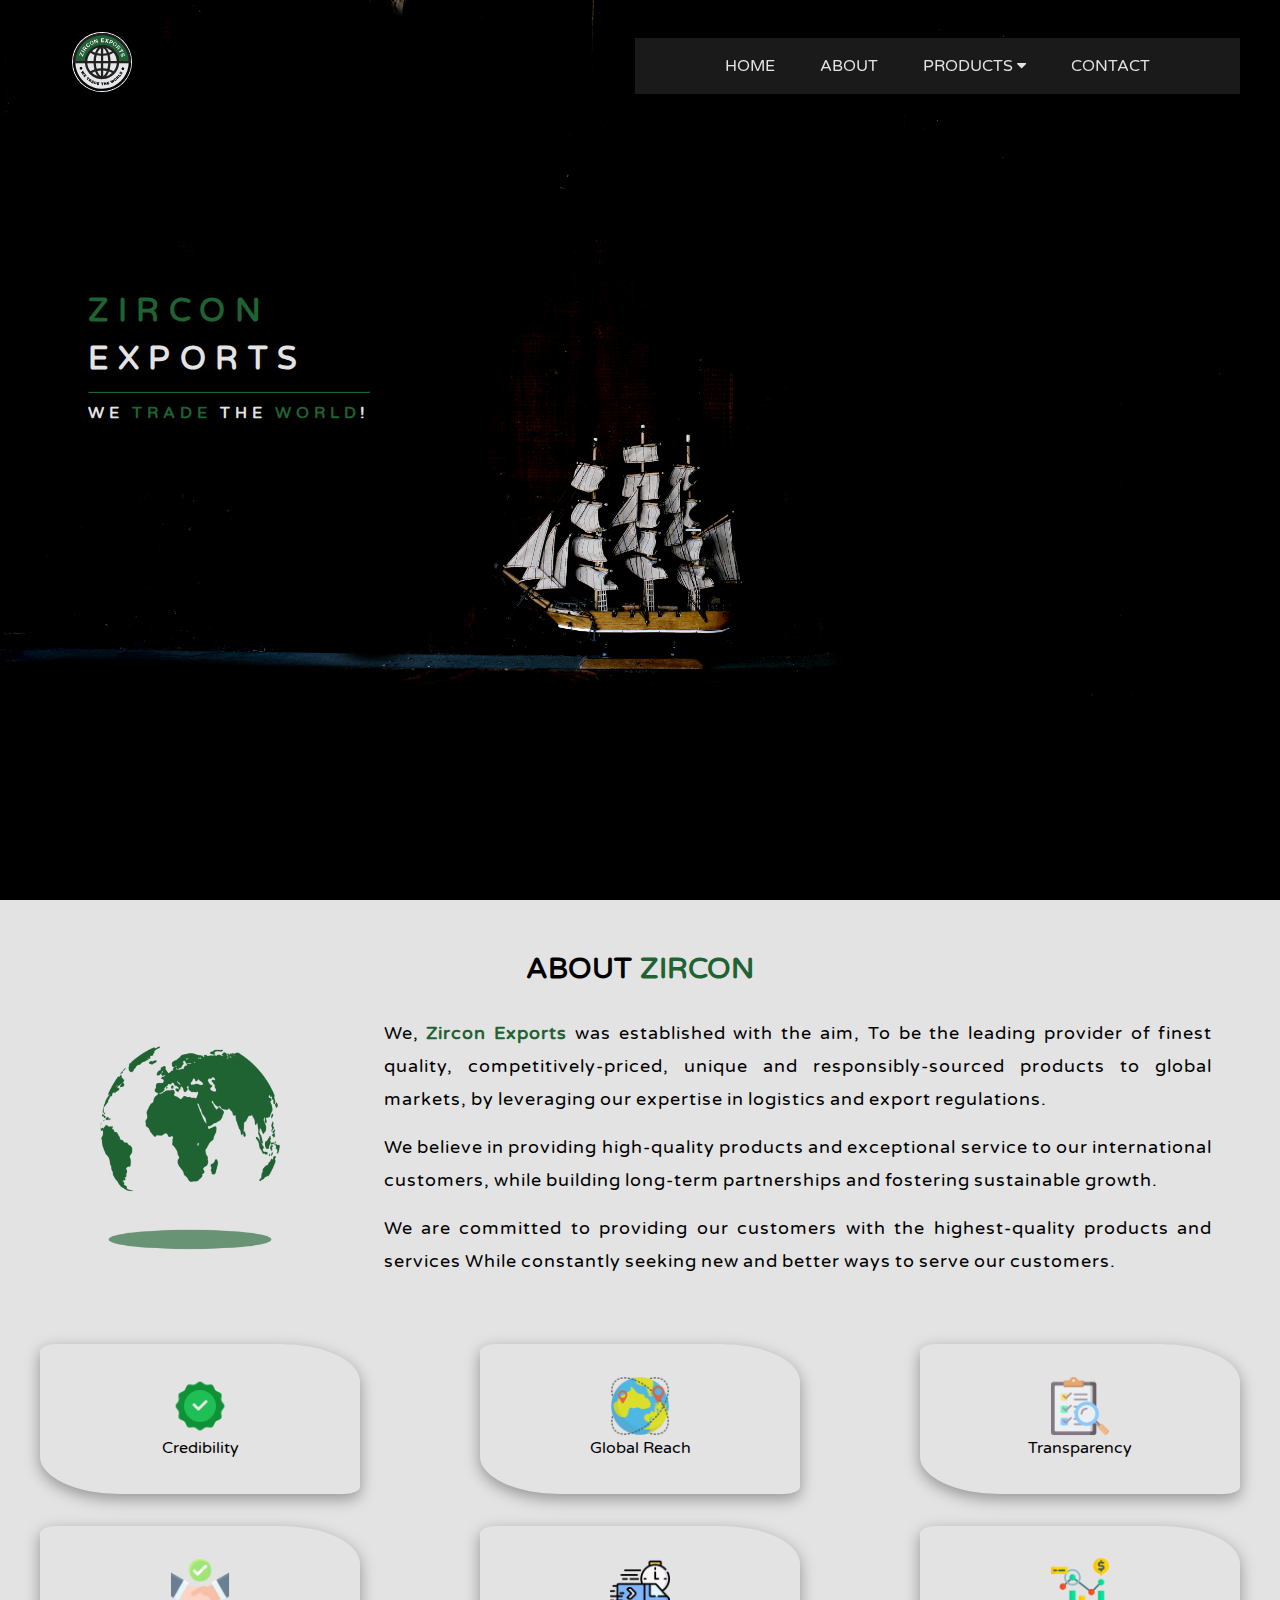
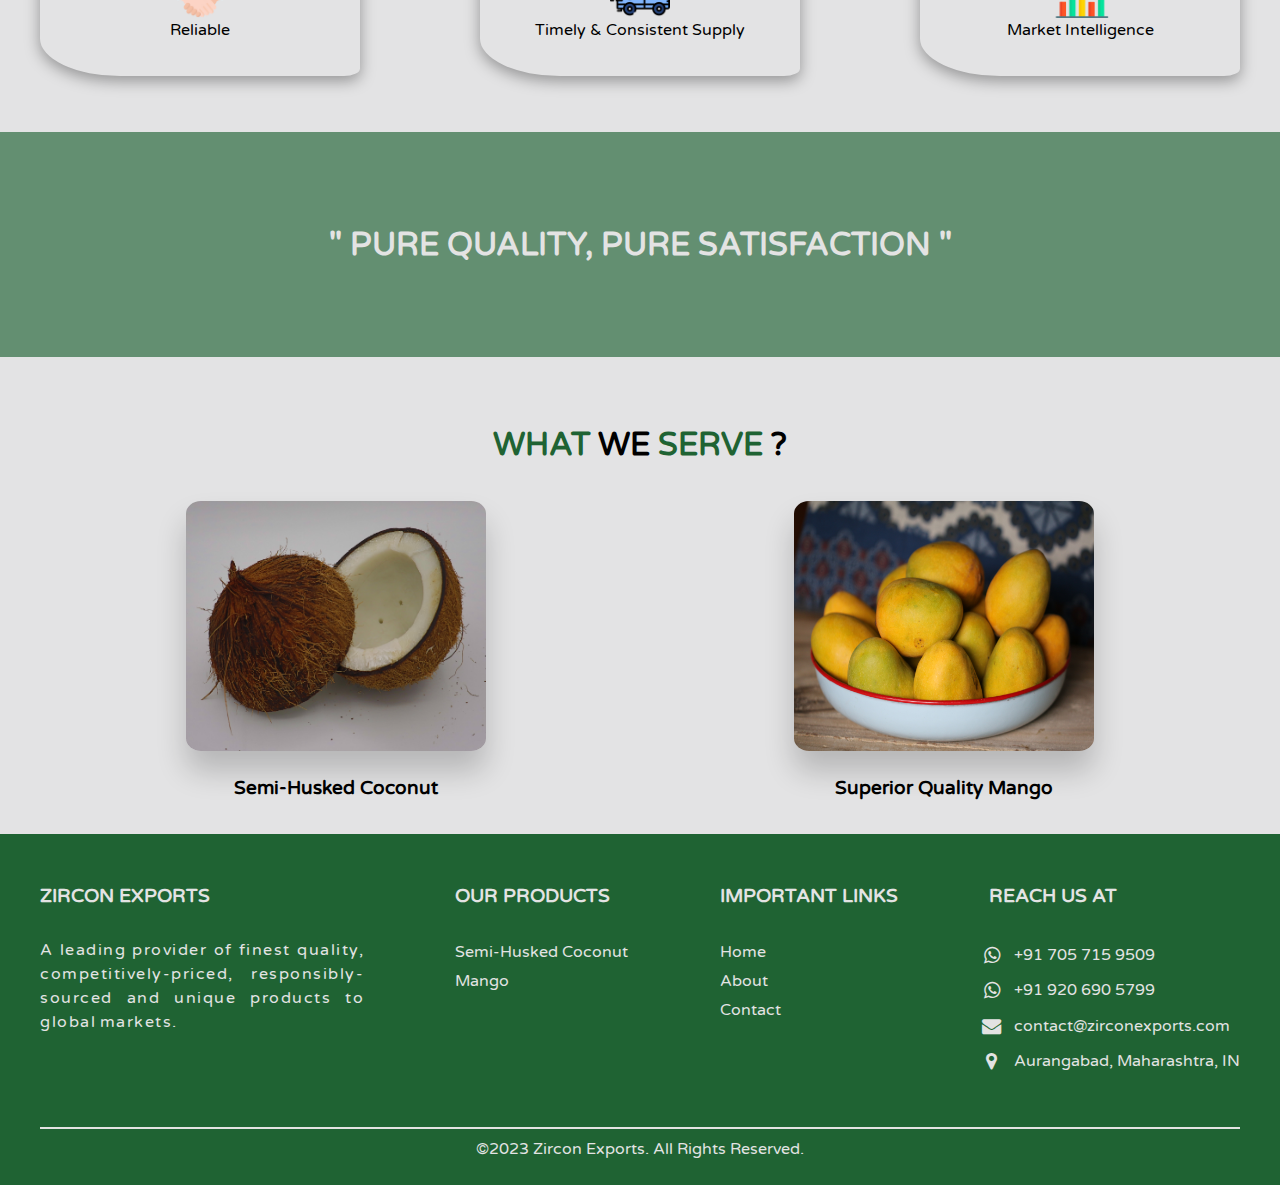
==== commit 00897e1f: "Final touch" ====
--- a/index.html
+++ b/index.html
@@ -6,6 +6,11 @@
     <meta name="viewport" content="width=device-width, initial-scale=1.0" />
 
     <title>Zircon Exports | We Trade The World!</title>
+    <link
+      rel="icon"
+      type="image/x-icon"
+      href="./assets/img/zircon_exports_logo.svg"
+    />
 
     <link
       rel="stylesheet"
@@ -212,12 +217,29 @@
         <div class="contact-details-footer">
           <h3>Reach us at</h3>
           <ul>
-            <li><i class="fa fa-whatsapp"></i>+91 705 715 9509</li>
-            <li><i class="fa fa-whatsapp"></i>+91 920 690 5799</li>
-            <li><i class="fa fa-envelope"></i>contact@zirconexports.com</li>
-            <li>
-              <i class="fa fa-map-marker"></i>&nbsp;&nbsp;Aurangabad,
-              Maharashtra, IN
+            <li>
+              <div class="i">
+                <i class="fa fa-whatsapp"></i>
+              </div>
+              +91 705 715 9509
+            </li>
+            <li>
+              <div class="i">
+                <i class="fa fa-whatsapp"></i>
+              </div>
+              +91 920 690 5799
+            </li>
+            <li>
+              <div class="i">
+                <i class="fa fa-envelope"></i>
+              </div>
+              contact@zirconexports.com
+            </li>
+            <li>
+              <div class="i">
+                <i class="fa fa-map-marker"></i>
+              </div>
+              Aurangabad, Maharashtra, IN
             </li>
           </ul>
         </div>
--- a/assets/css/style.css
+++ b/assets/css/style.css
@@ -454,11 +454,20 @@
 
 footer .contact-details-footer li {
   line-height: 2.2;
+  display: flex;
 }
 
 footer .contact-details-footer li i {
   font-size: 1.2em;
   margin-inline-end: 1em;
+}
+
+footer .contact-details-footer li .i {
+  /* background: black; */
+  width: 25px;
+  display: flex;
+  justify-content: center;
+  align-items: center;
 }
 
 footer .credits-container {
@@ -756,6 +765,7 @@
 .social-media-container i {
   font-size: 1.5em;
   color: #e3e3e4;
+  /* padding: 0.12em; */
 }
 
 .social-media-container li:hover {
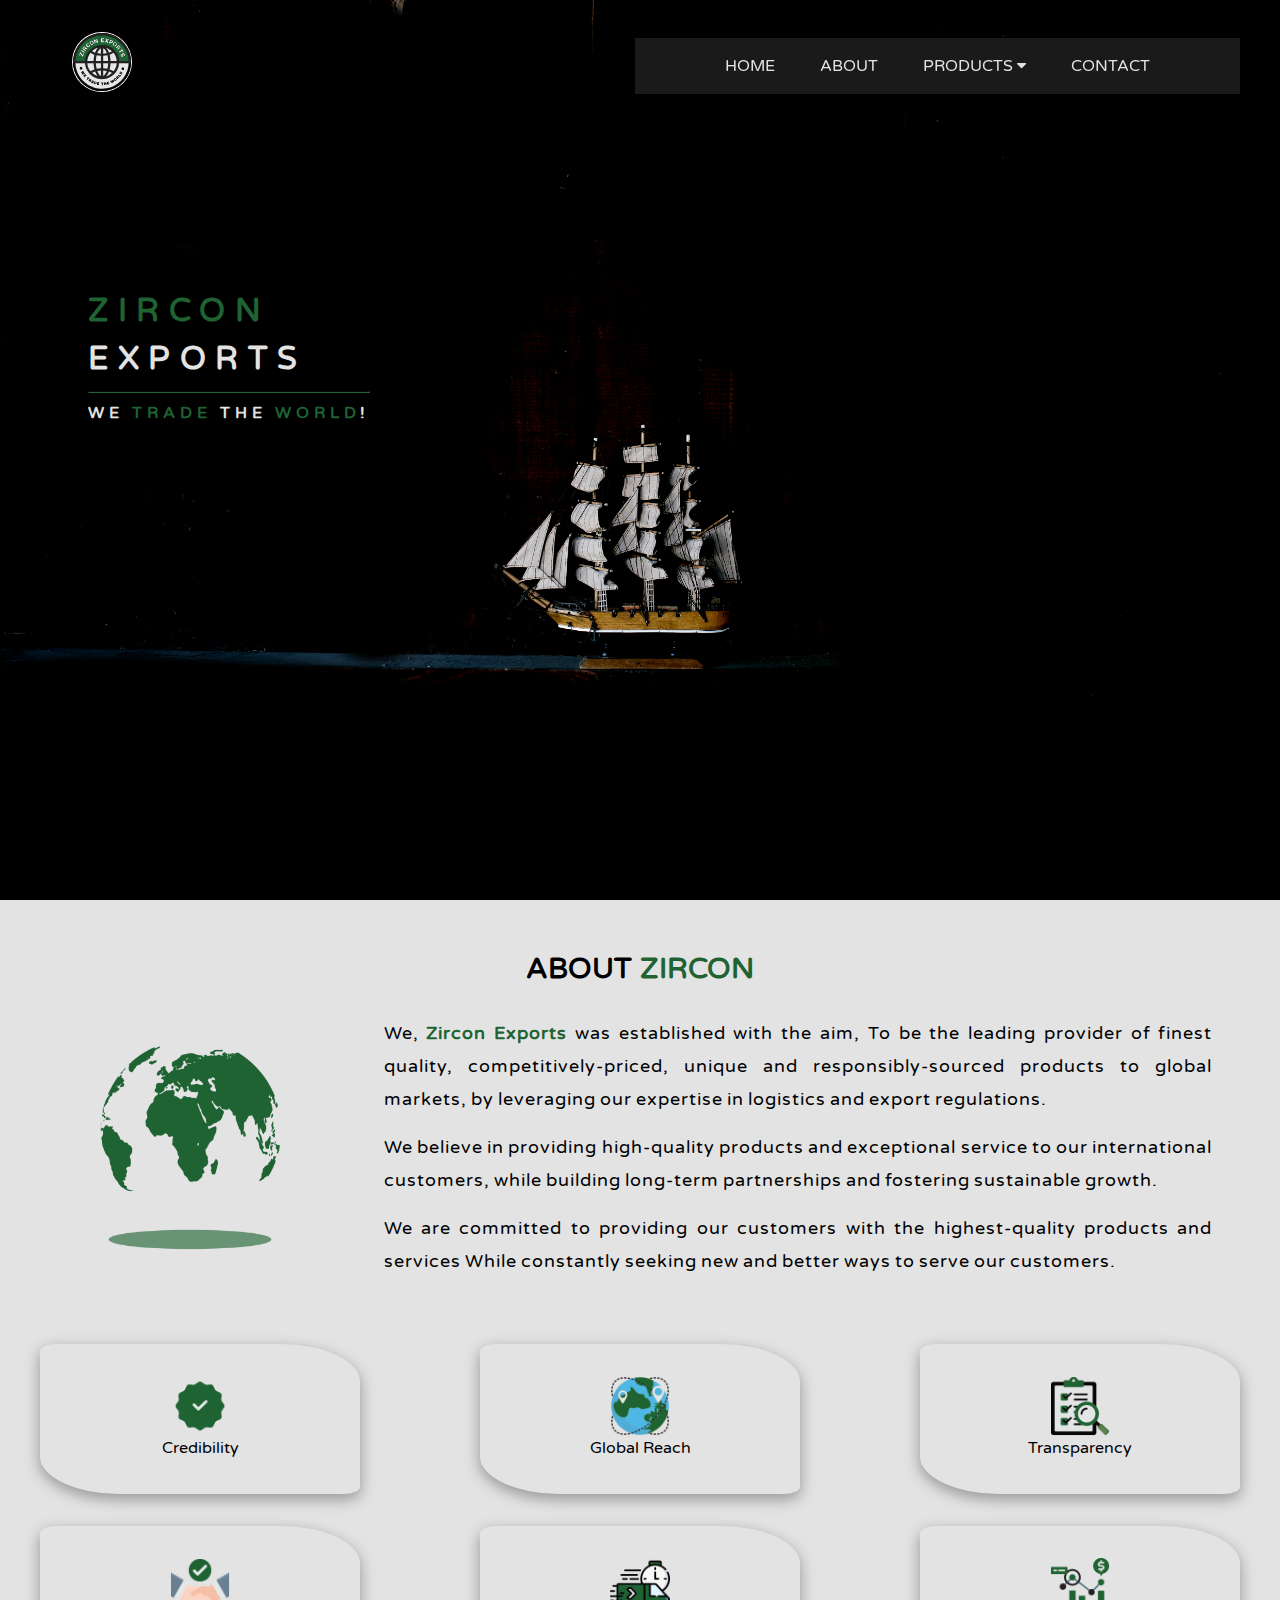
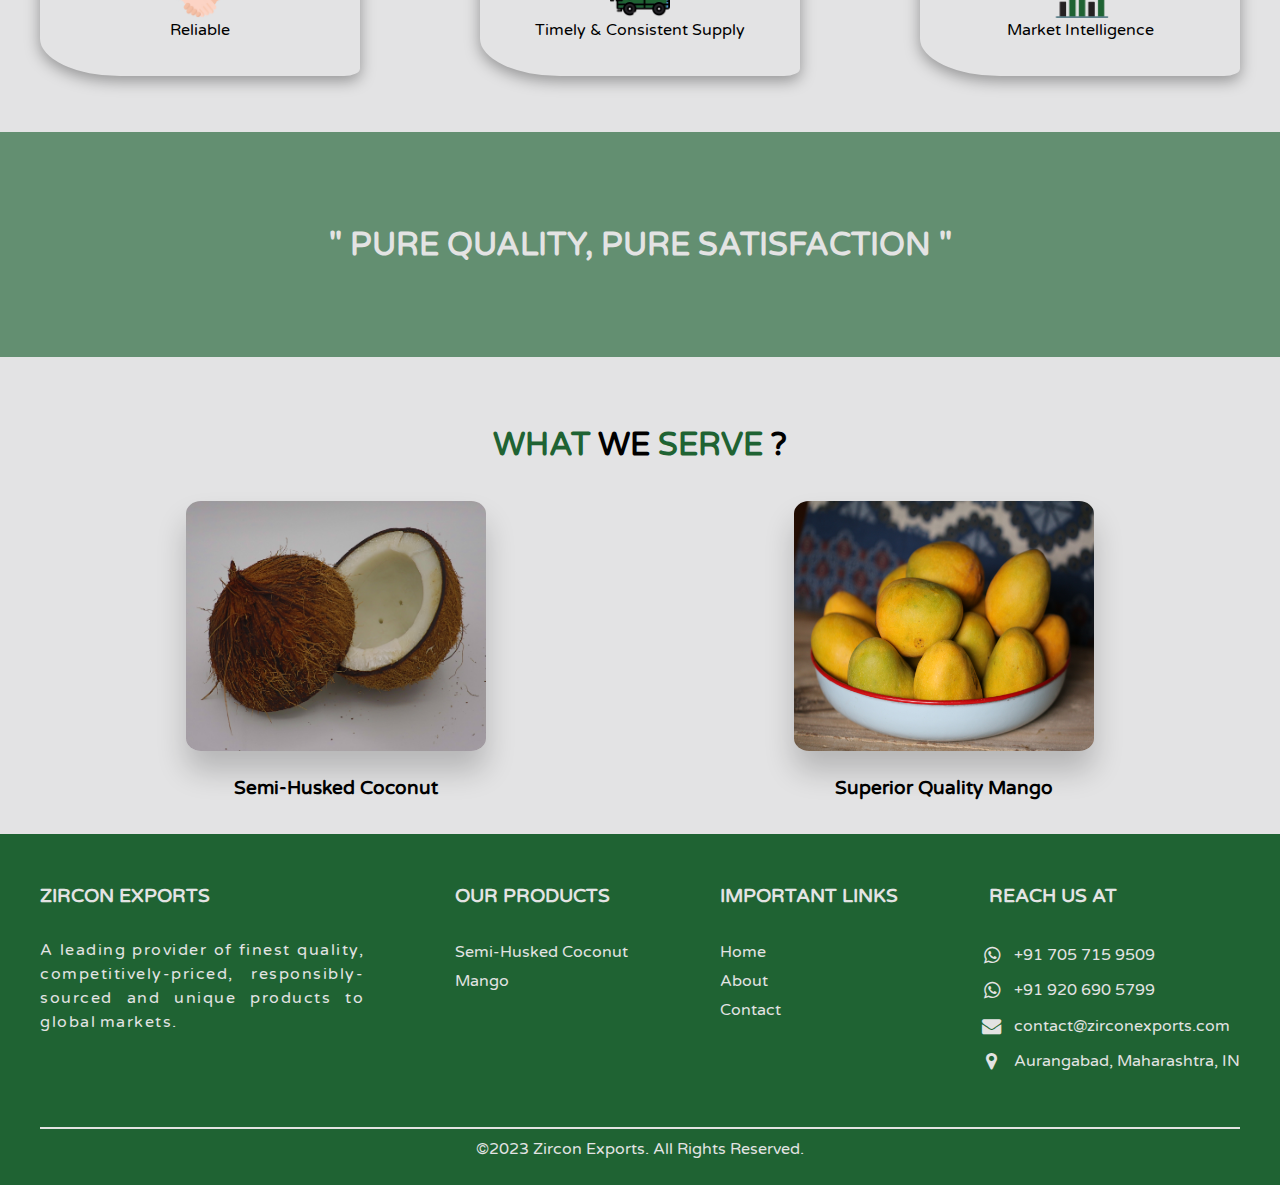
==== commit bbabfb32: "Final touch" ====
--- a/index.html
+++ b/index.html
@@ -45,7 +45,7 @@
             <li>
               <a href="./about.html"> About </a>
             </li>
-            <li class="dropdown">
+            <li class="dropdown" onclick="">
               <a> Products <i class="fa fa-caret-down"></i></a>
               <ul class="dropdown-content">
                 <li>
--- a/assets/css/style.css
+++ b/assets/css/style.css
@@ -678,6 +678,9 @@
 .contact-pg-container .flex {
   justify-content: space-around;
   margin-block: 2em;
+}
+
+.contact-pg-container .details-container {
   padding: 1em;
 }
 
@@ -725,7 +728,7 @@
   padding: 0.5em 1em;
   border: none;
   transition: all 500ms ease;
-  border-radius: 2.5%;
+  border-radius: 5px;
 }
 
 .contact-pg-container .form input[type="submit"],
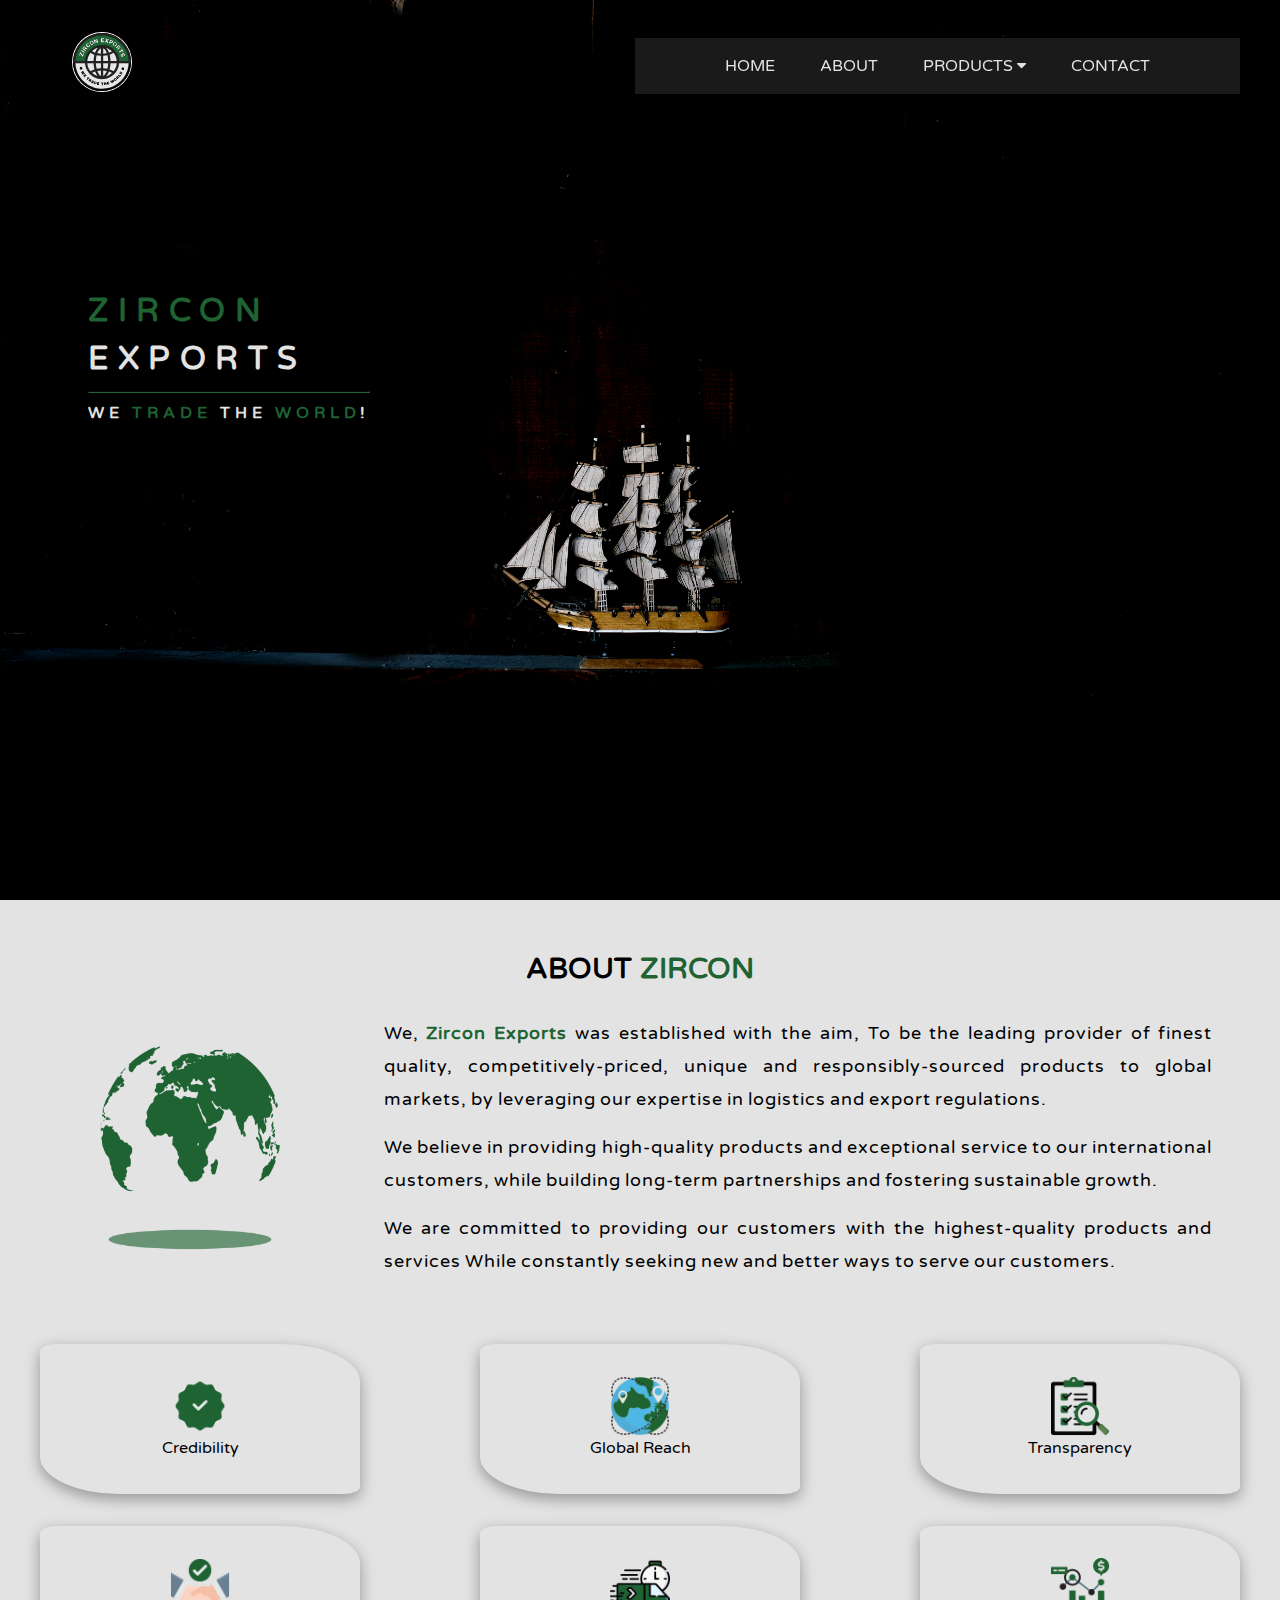
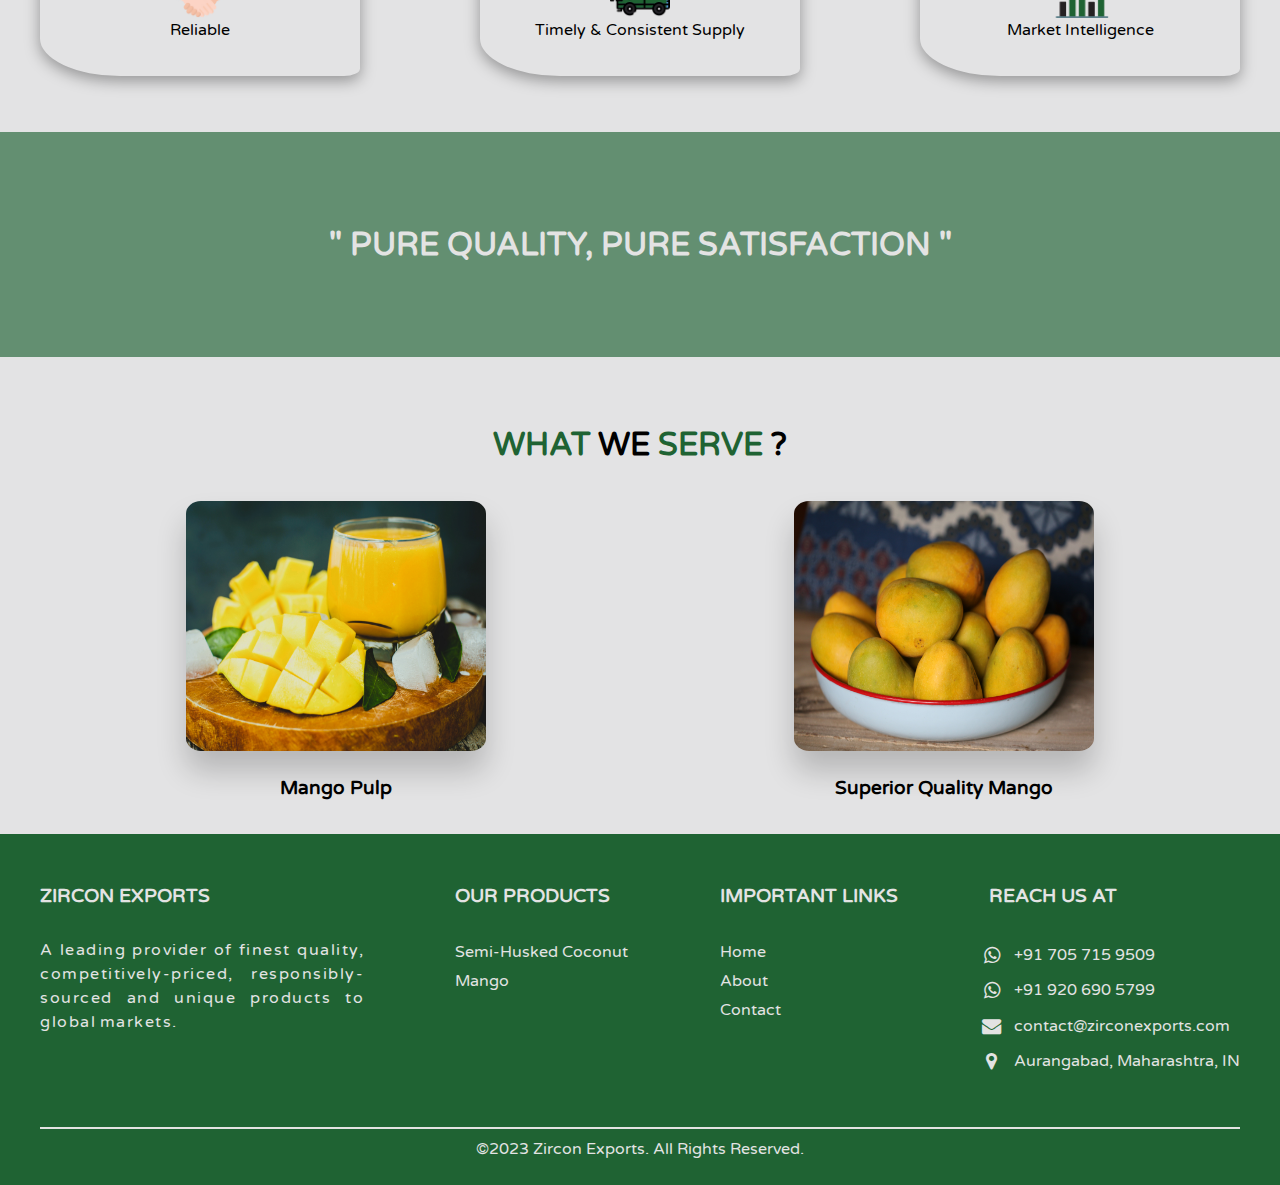
==== commit 49ff58ea: "mango pulp product added on home page" ====
--- a/index.html
+++ b/index.html
@@ -164,14 +164,14 @@
         <div class="flex card-container">
           <div class="card">
             <div>
-              <img src="./assets/img/coco1.jpg" alt="" />
+              <img src="./assets/img/mango_pulp.jpg" alt="" />
               <div class="overlay">
                 <div class="overlay-btn">
                   <a href="./semi_husked_coconut.html"> Read More </a>
                 </div>
               </div>
             </div>
-            <h3>Semi-Husked Coconut</h3>
+            <h3>Mango Pulp</h3>
           </div>
           <div class="card">
             <div>
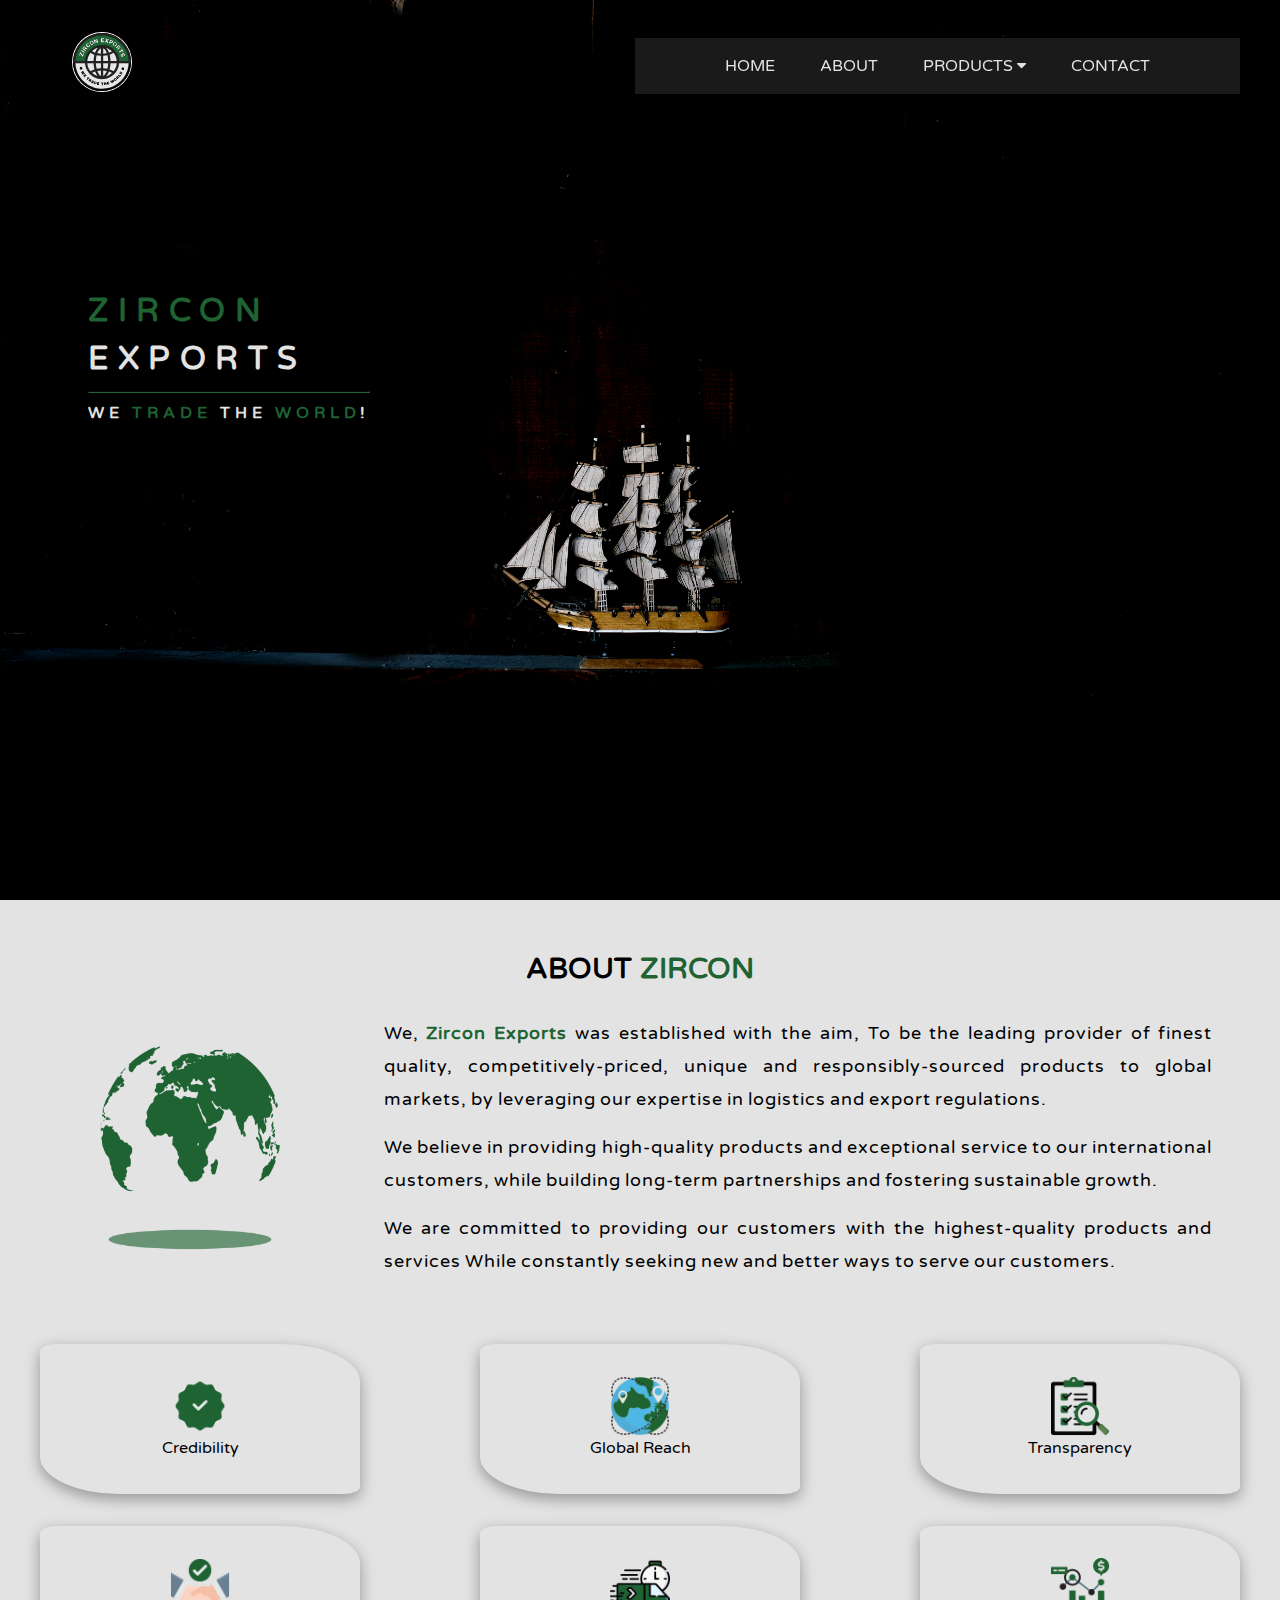
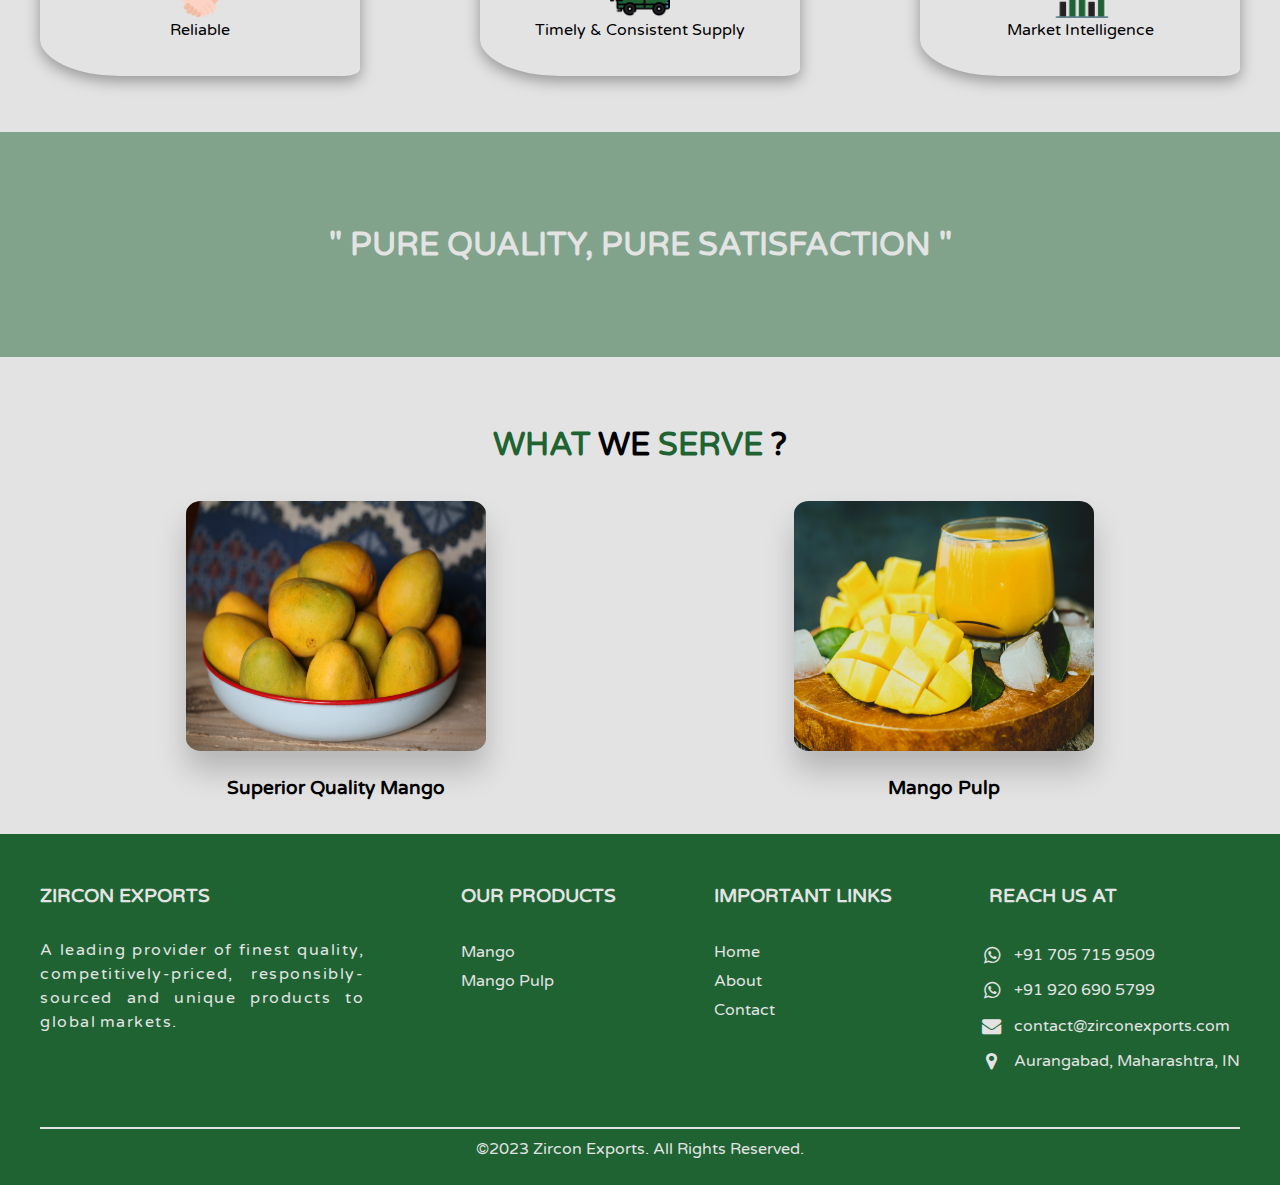
==== commit 7d727c0e: "Products chnages finalised" ====
--- a/index.html
+++ b/index.html
@@ -49,9 +49,9 @@
               <a> Products <i class="fa fa-caret-down"></i></a>
               <ul class="dropdown-content">
                 <li>
-                  <a href="./semi_husked_coconut.html">Semi-Husked Coconut</a>
+                  <a href="./mango.html">Mango</a>
                 </li>
-                <li><a href="./mango.html">Mango</a></li>
+                <li><a href="./mango_pulp.html">Mango Pulp</a></li>
               </ul>
             </li>
             <!-- <li>
@@ -164,17 +164,6 @@
         <div class="flex card-container">
           <div class="card">
             <div>
-              <img src="./assets/img/mango_pulp.jpg" alt="" />
-              <div class="overlay">
-                <div class="overlay-btn">
-                  <a href="./semi_husked_coconut.html"> Read More </a>
-                </div>
-              </div>
-            </div>
-            <h3>Mango Pulp</h3>
-          </div>
-          <div class="card">
-            <div>
               <img src="./assets/img/mango.jpg" alt="" />
               <div class="overlay">
                 <div class="overlay-btn">
@@ -183,6 +172,17 @@
               </div>
             </div>
             <h3>Superior Quality Mango</h3>
+          </div>
+          <div class="card">
+            <div>
+              <img src="./assets/img/mango_pulp.jpg" alt="" />
+              <div class="overlay">
+                <div class="overlay-btn">
+                  <a href="./mango_pulp.html"> Read More </a>
+                </div>
+              </div>
+            </div>
+            <h3>Mango Pulp</h3>
           </div>
         </div>
       </div>
@@ -201,9 +201,9 @@
           <h3>Our Products</h3>
           <ul>
             <li>
-              <a href="./semi_husked_coconut.html">Semi-Husked Coconut</a>
-            </li>
-            <li><a href="./mango.html">Mango</a></li>
+              <a href="./mango.html">Mango</a>
+            </li>
+            <li><a href="./mango_pulp.html">Mango Pulp</a></li>
           </ul>
         </div>
         <div class="important-links">
--- a/assets/css/style.css
+++ b/assets/css/style.css
@@ -316,7 +316,7 @@
   inset: 0;
   z-index: -1;
   background: #1f6333;
-  opacity: 0.65;
+  opacity: 0.5;
 }
 
 /* ---------------------------------------- */
@@ -624,7 +624,12 @@
 }
 
 .product-pg-container h3 {
-  margin-block-end: 0.5em;
+  margin-block-end: 0.55em;
+}
+
+.product-pg-container p {
+  text-justify: distribute;
+  text-align: justify;
 }
 
 .pg-card-container {
@@ -835,6 +840,10 @@
 
   .pg-card-container {
     flex-direction: column;
+  }
+
+  .pg-card-container.totapuri {
+    flex-direction: column-reverse;
   }
 
   .pg-mango .pg-card-container {
